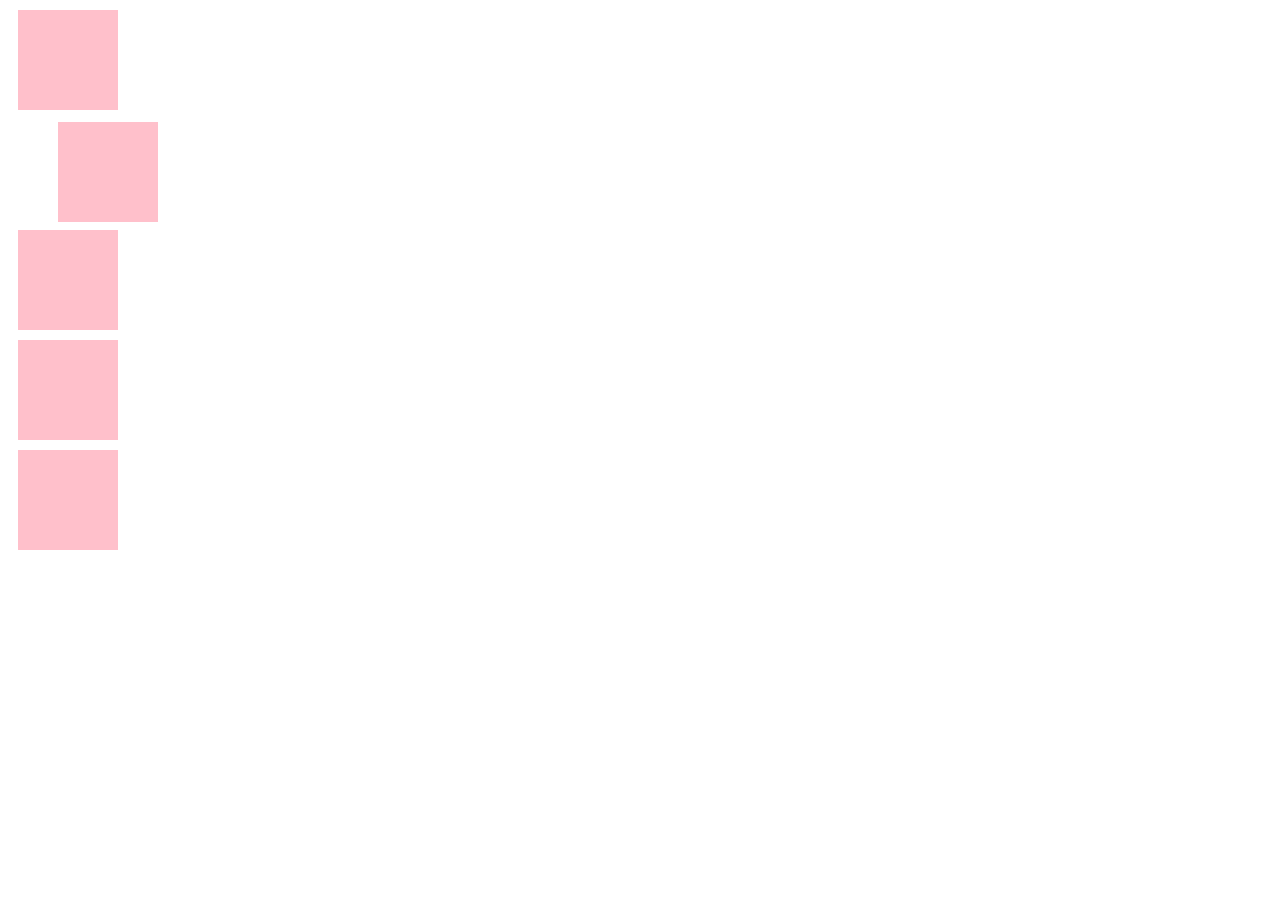
==== index.html @ 32e4a143 "lets see" ====
<!DOCTYPE html>
<html lang="en">
<head>
	<meta charset="UTF-8">
	<title>Document</title>
	<link rel="stylesheet" href="css/styles.css">
</head>
<body>
	<div class="box1" id="box"></div>
	<div class="box2" id="box"></div>
	<div class="box3" id="box"></div>
	<div class="box4" id="box"></div>
	<div class="box5" id="box"></div>
	<div class="box"></div>
	<div class="box"></div>
	<div class="box"></div>
	<div class="box"></div>
	<div class="box"></div>
	<div class="box"></div>
	<div class="box"></div>
	<div class="box"></div>
</body>
</html>
---- css/styles.css ----
#box{
	width:100px;
	height:100px;
	background:pink;
	margin: 10px;

}

.box1{
	/*transform: scale(4,2);*/
	animation: move 2s ease-in forwards;
}

.box2{
	transform: translate(40px,2px);
}



@keyframes move {

	0%{
		transform: translate(40px,2px);
	}


	100%{

		transform: scale(4,2) translate(100px,5px);
	}
}
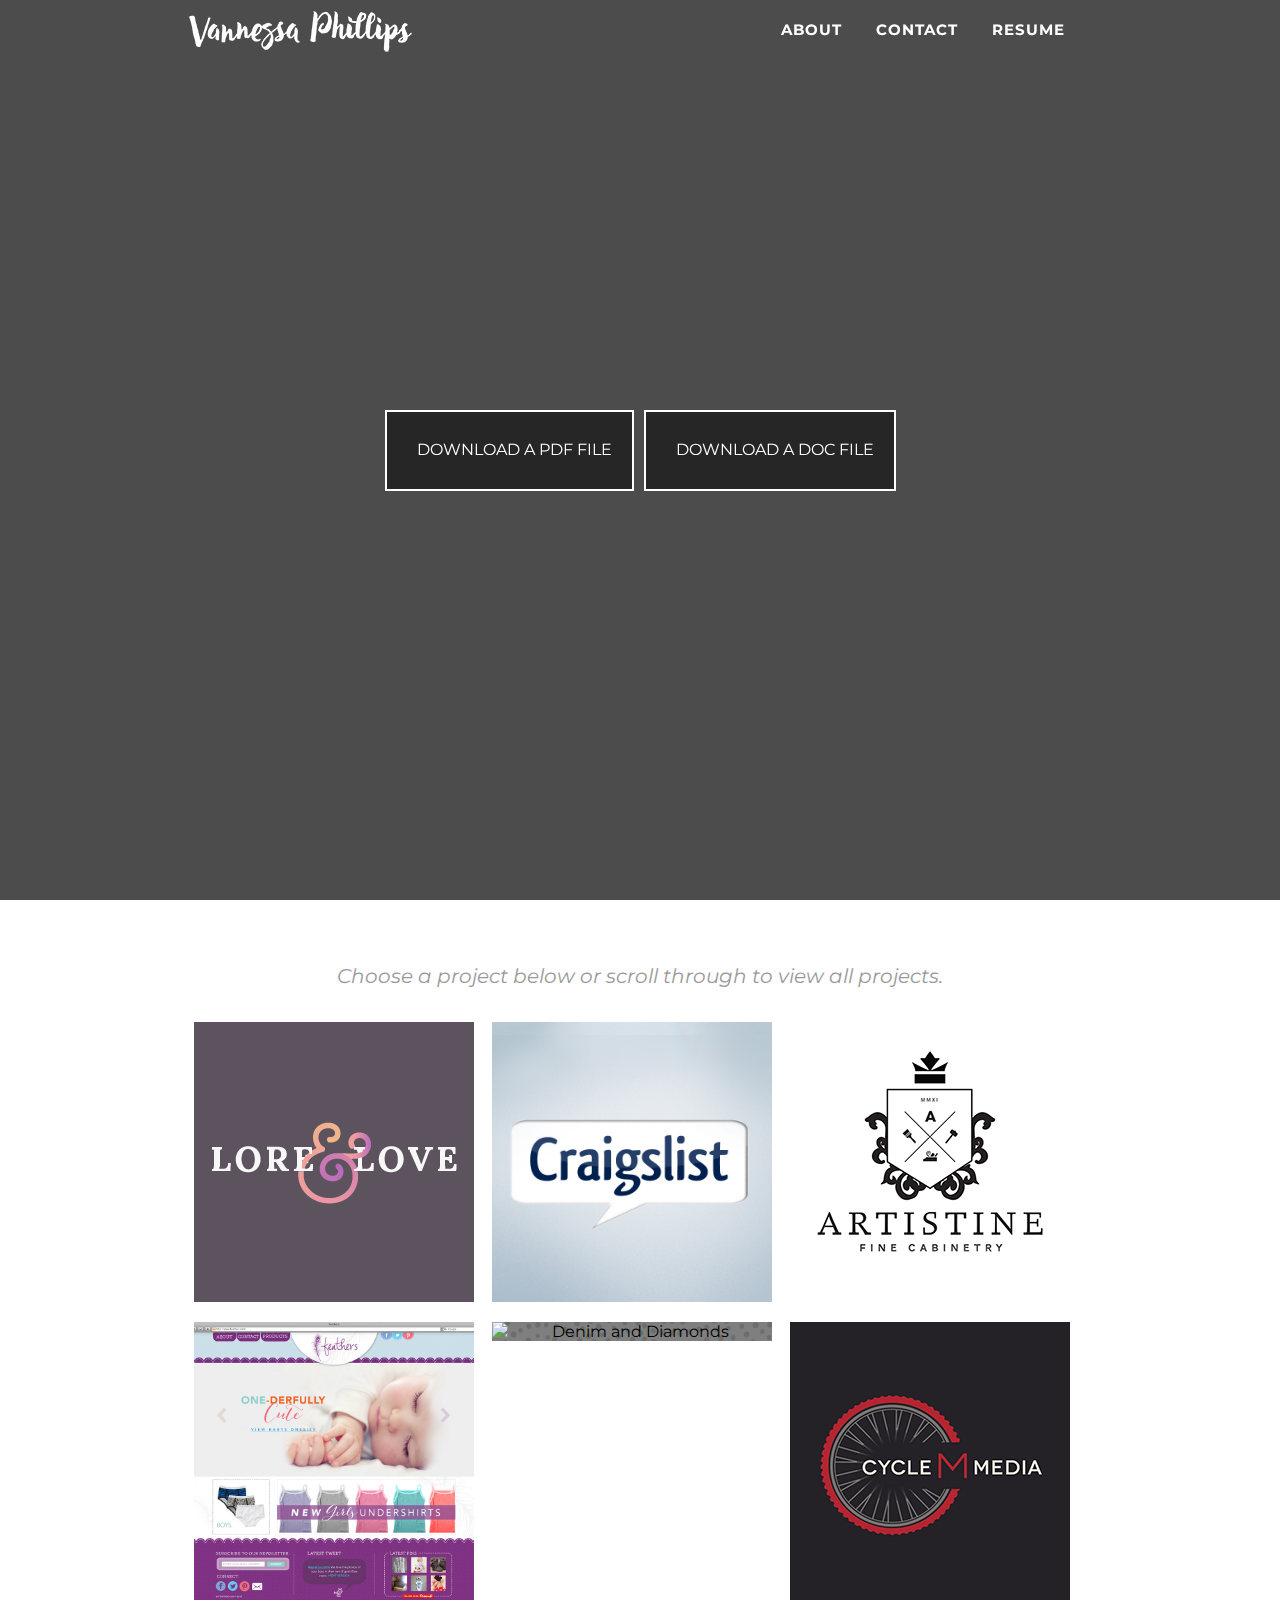
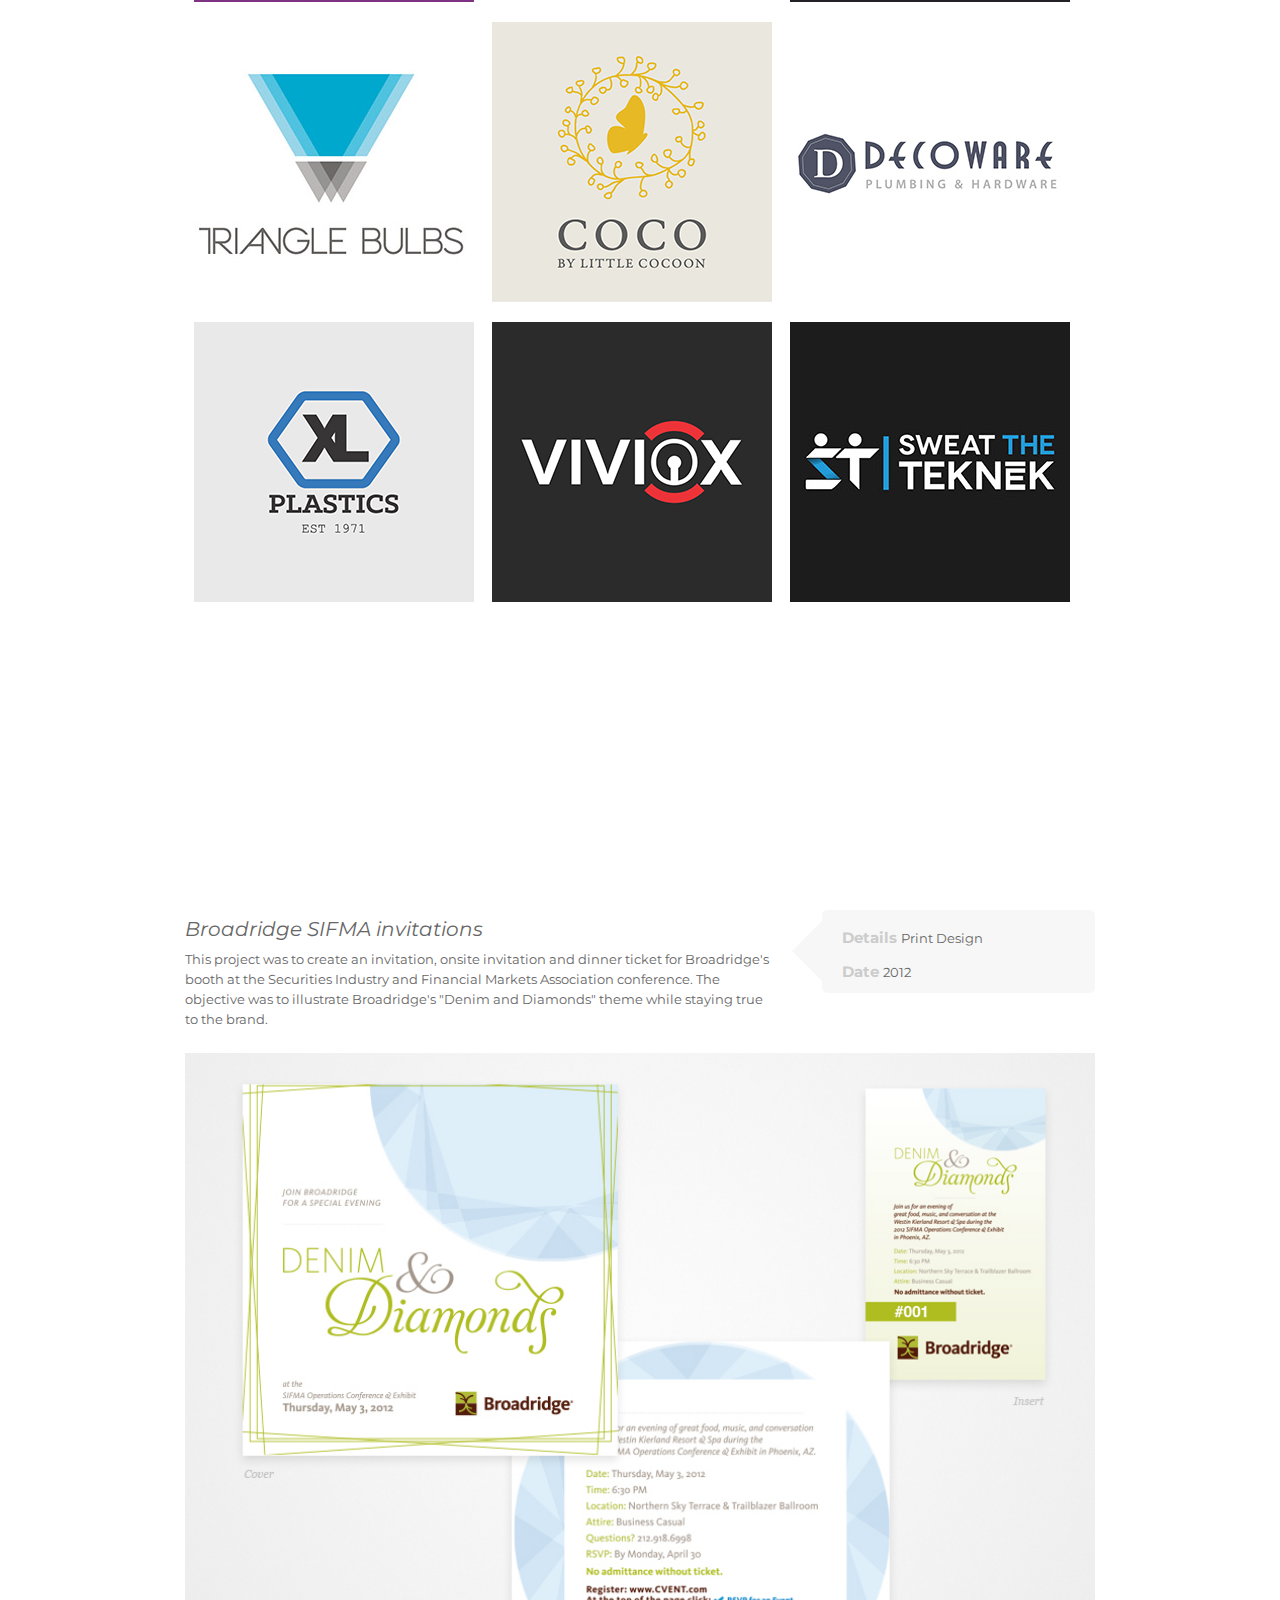
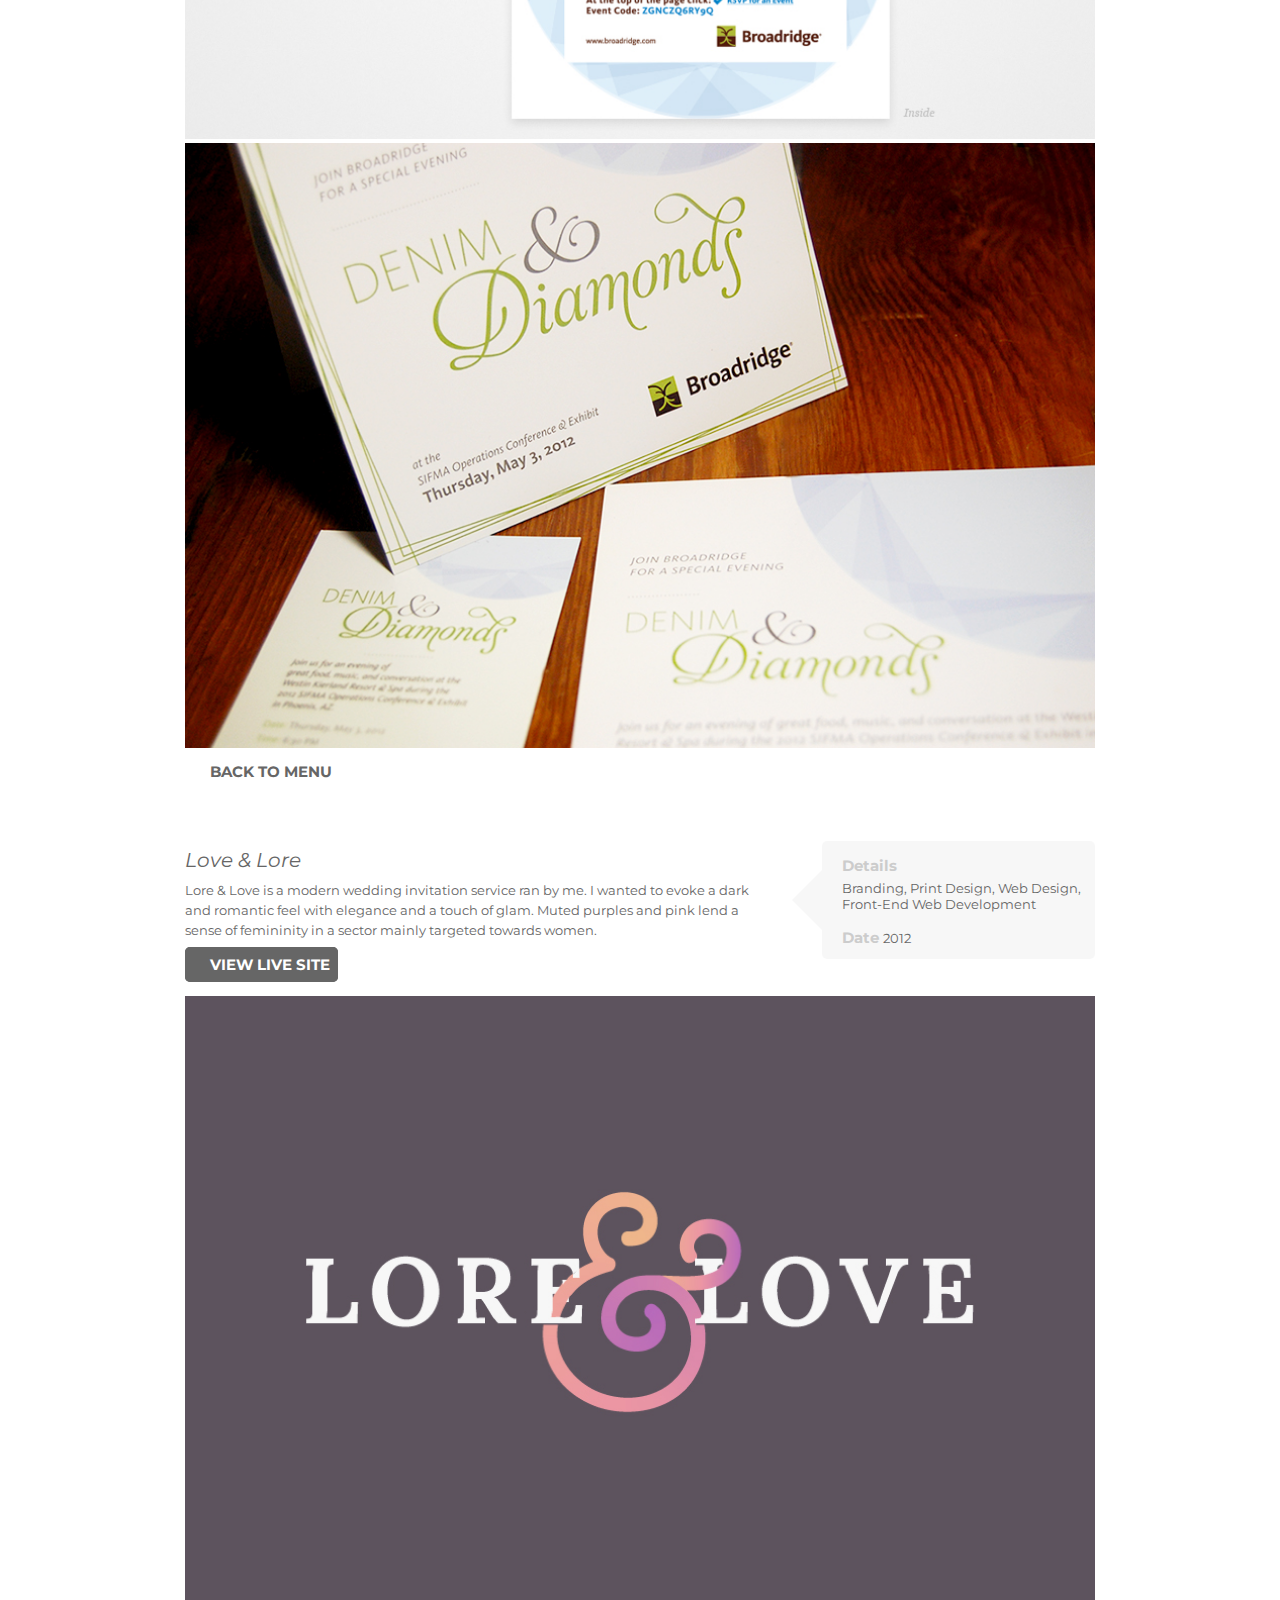
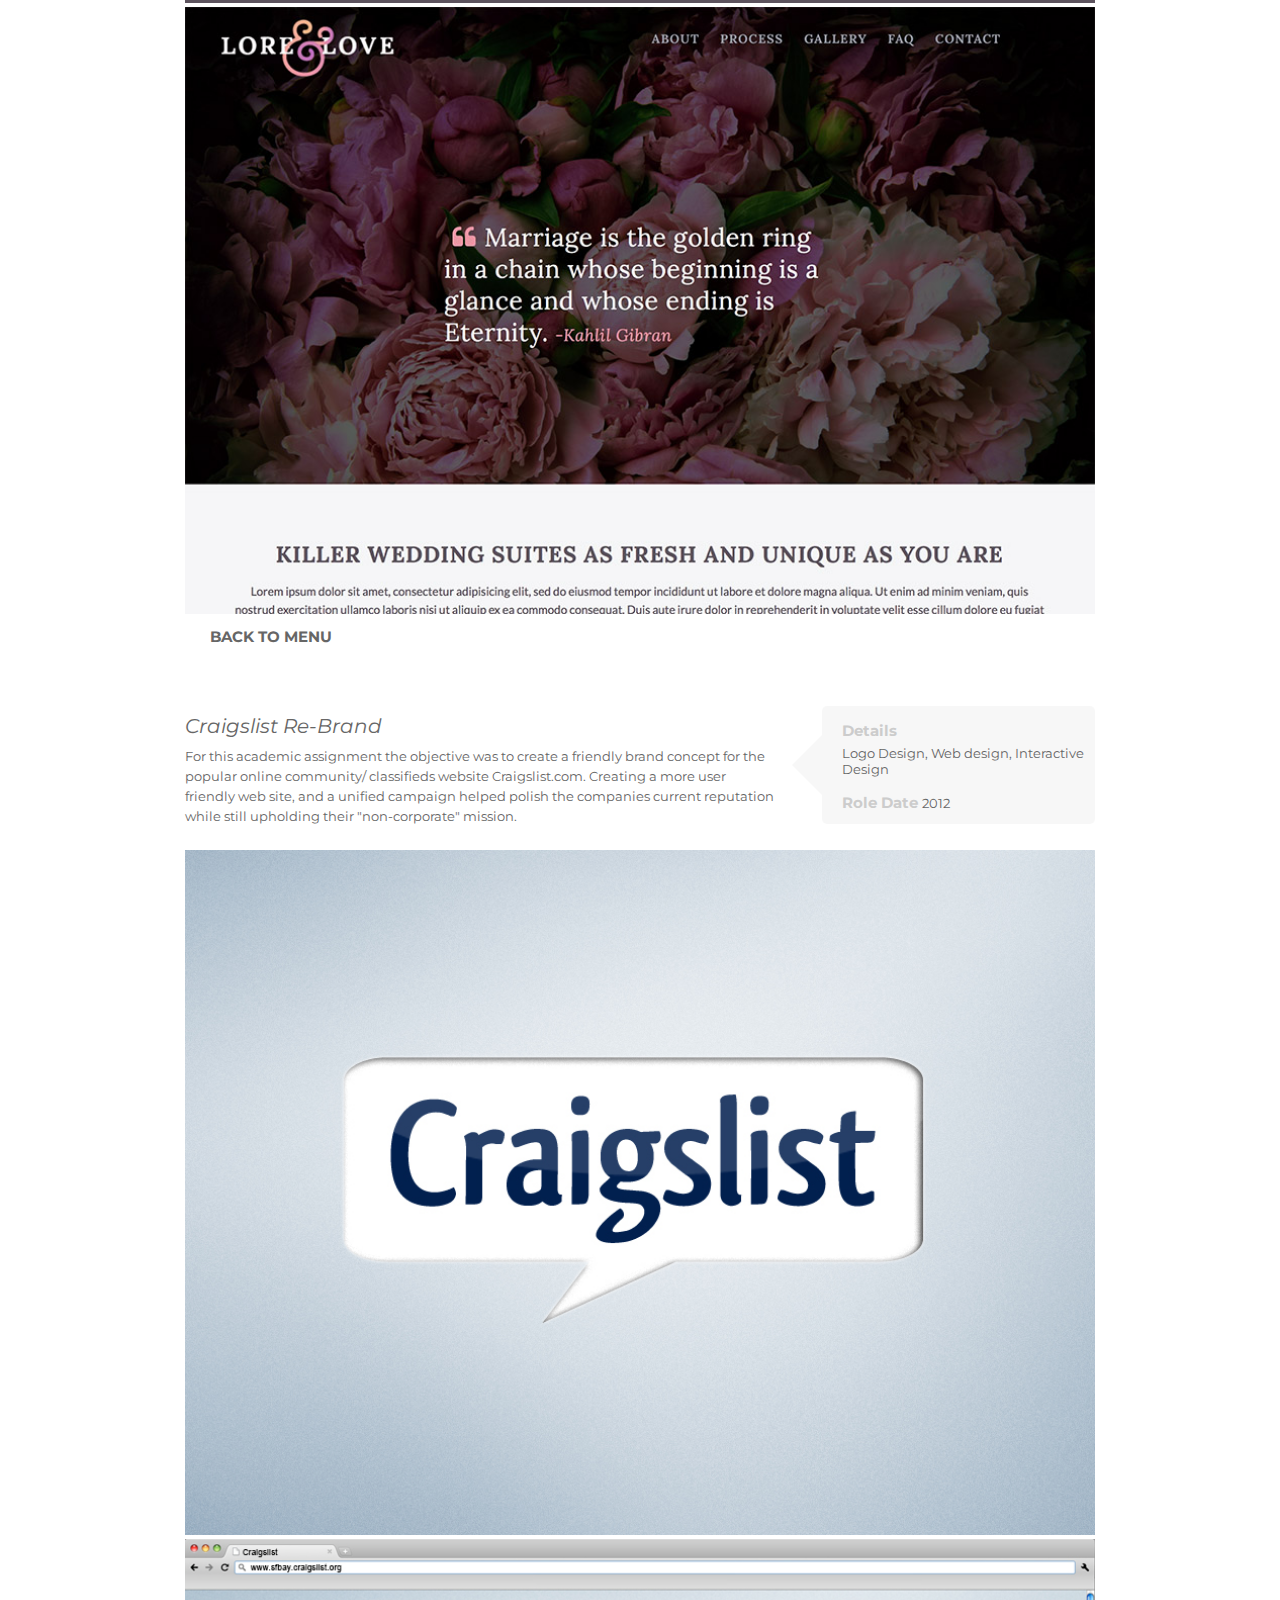
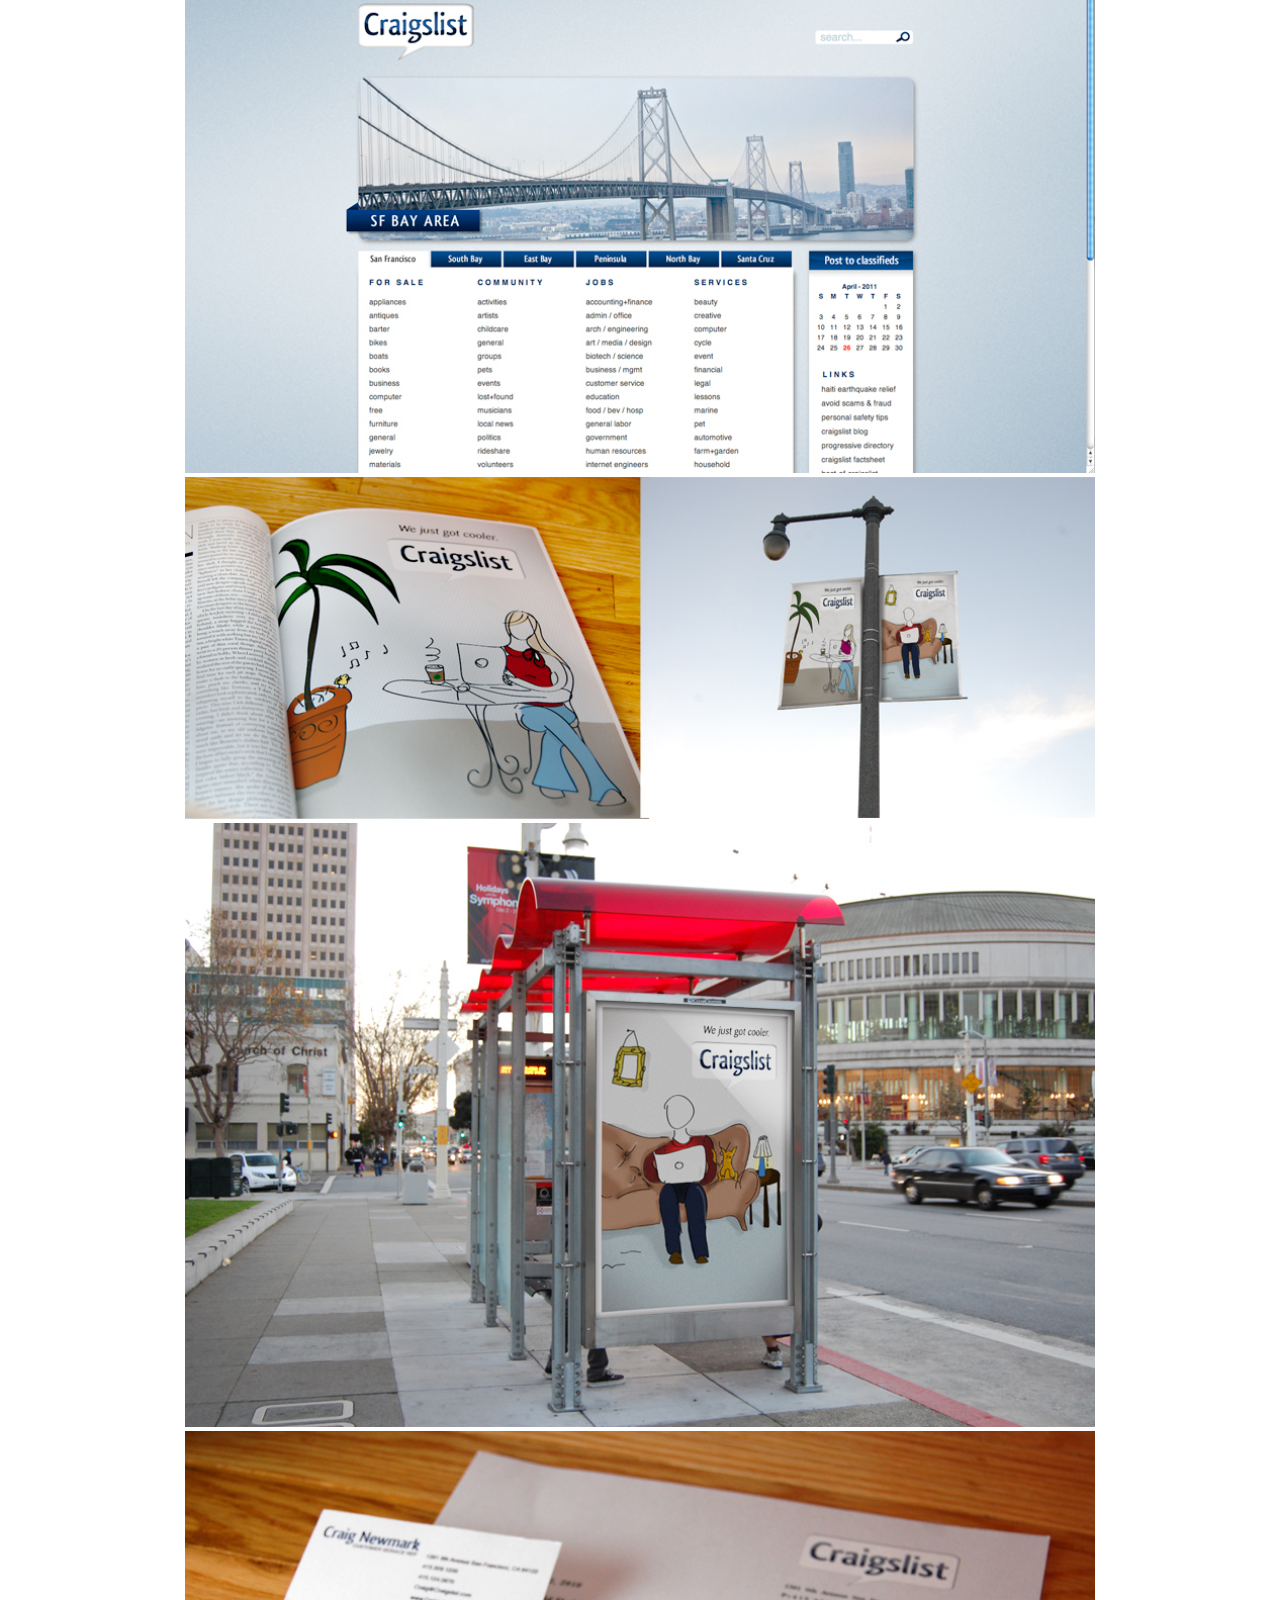
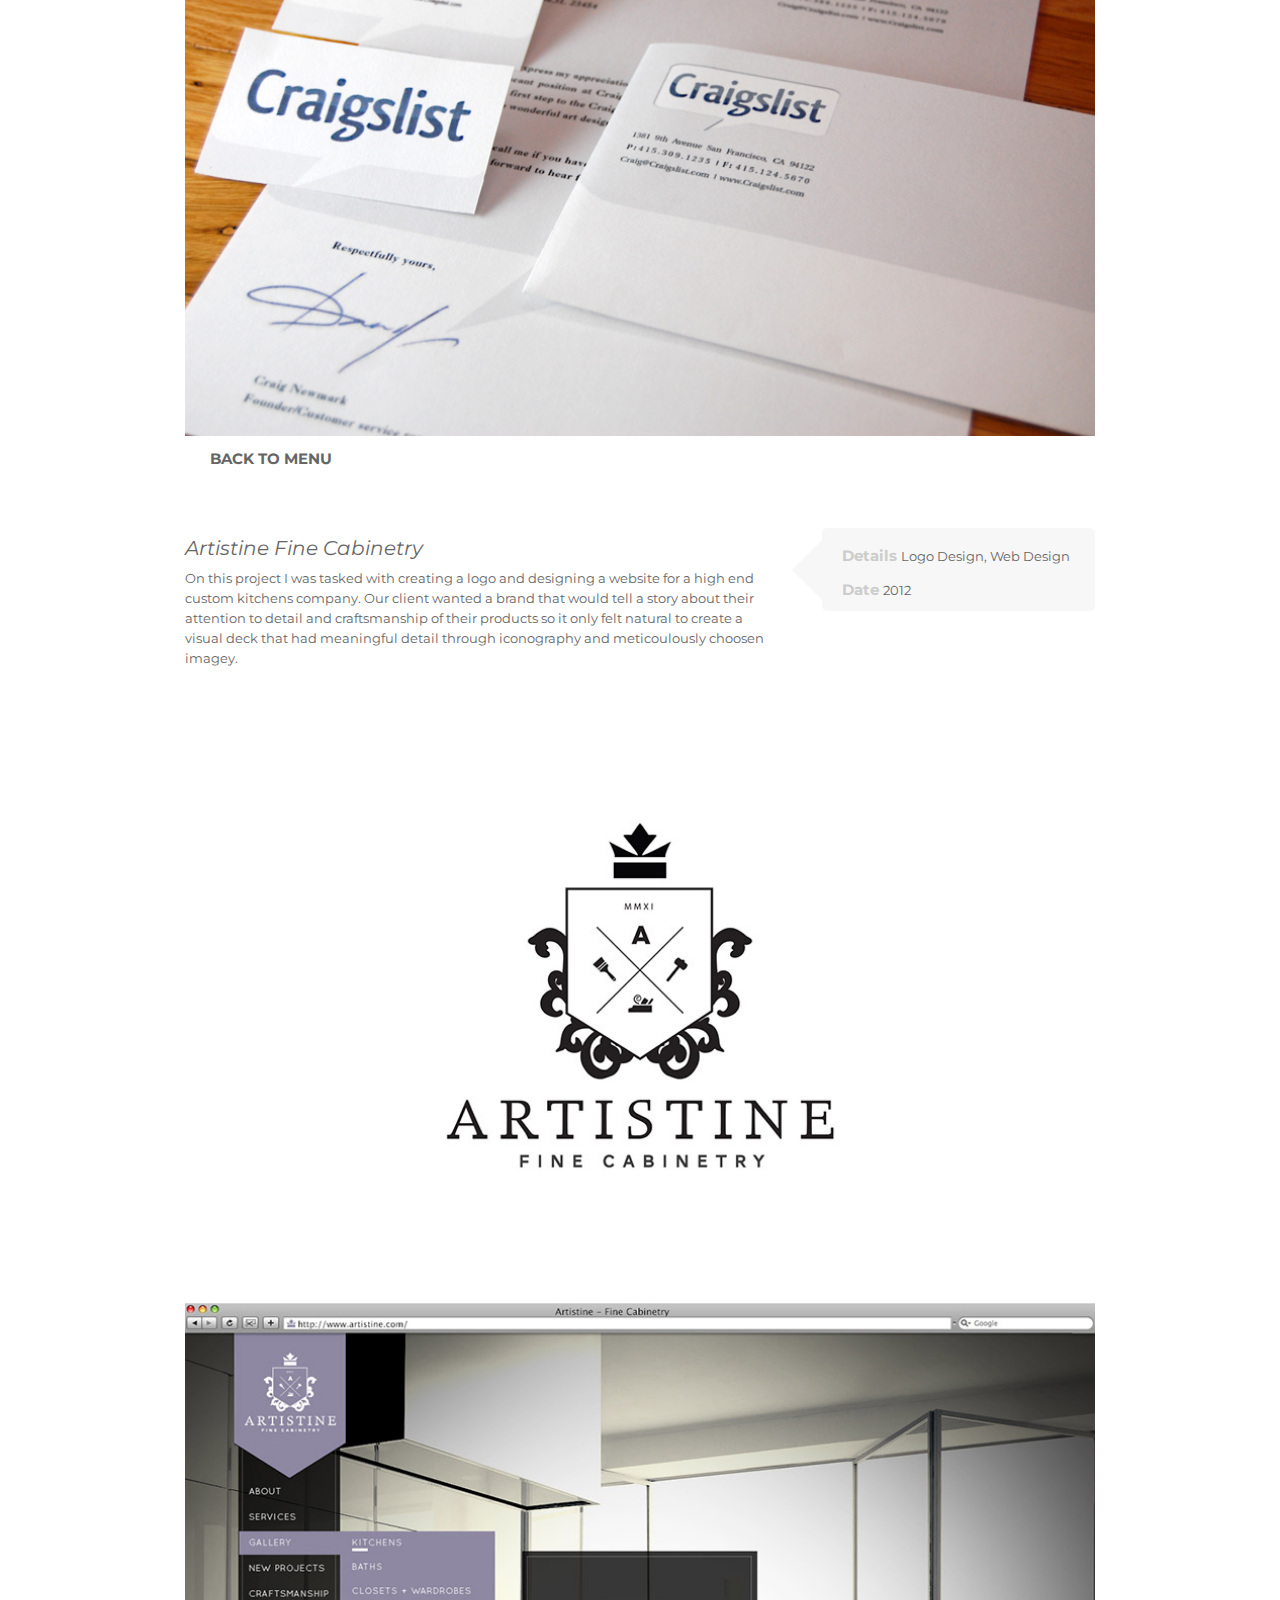
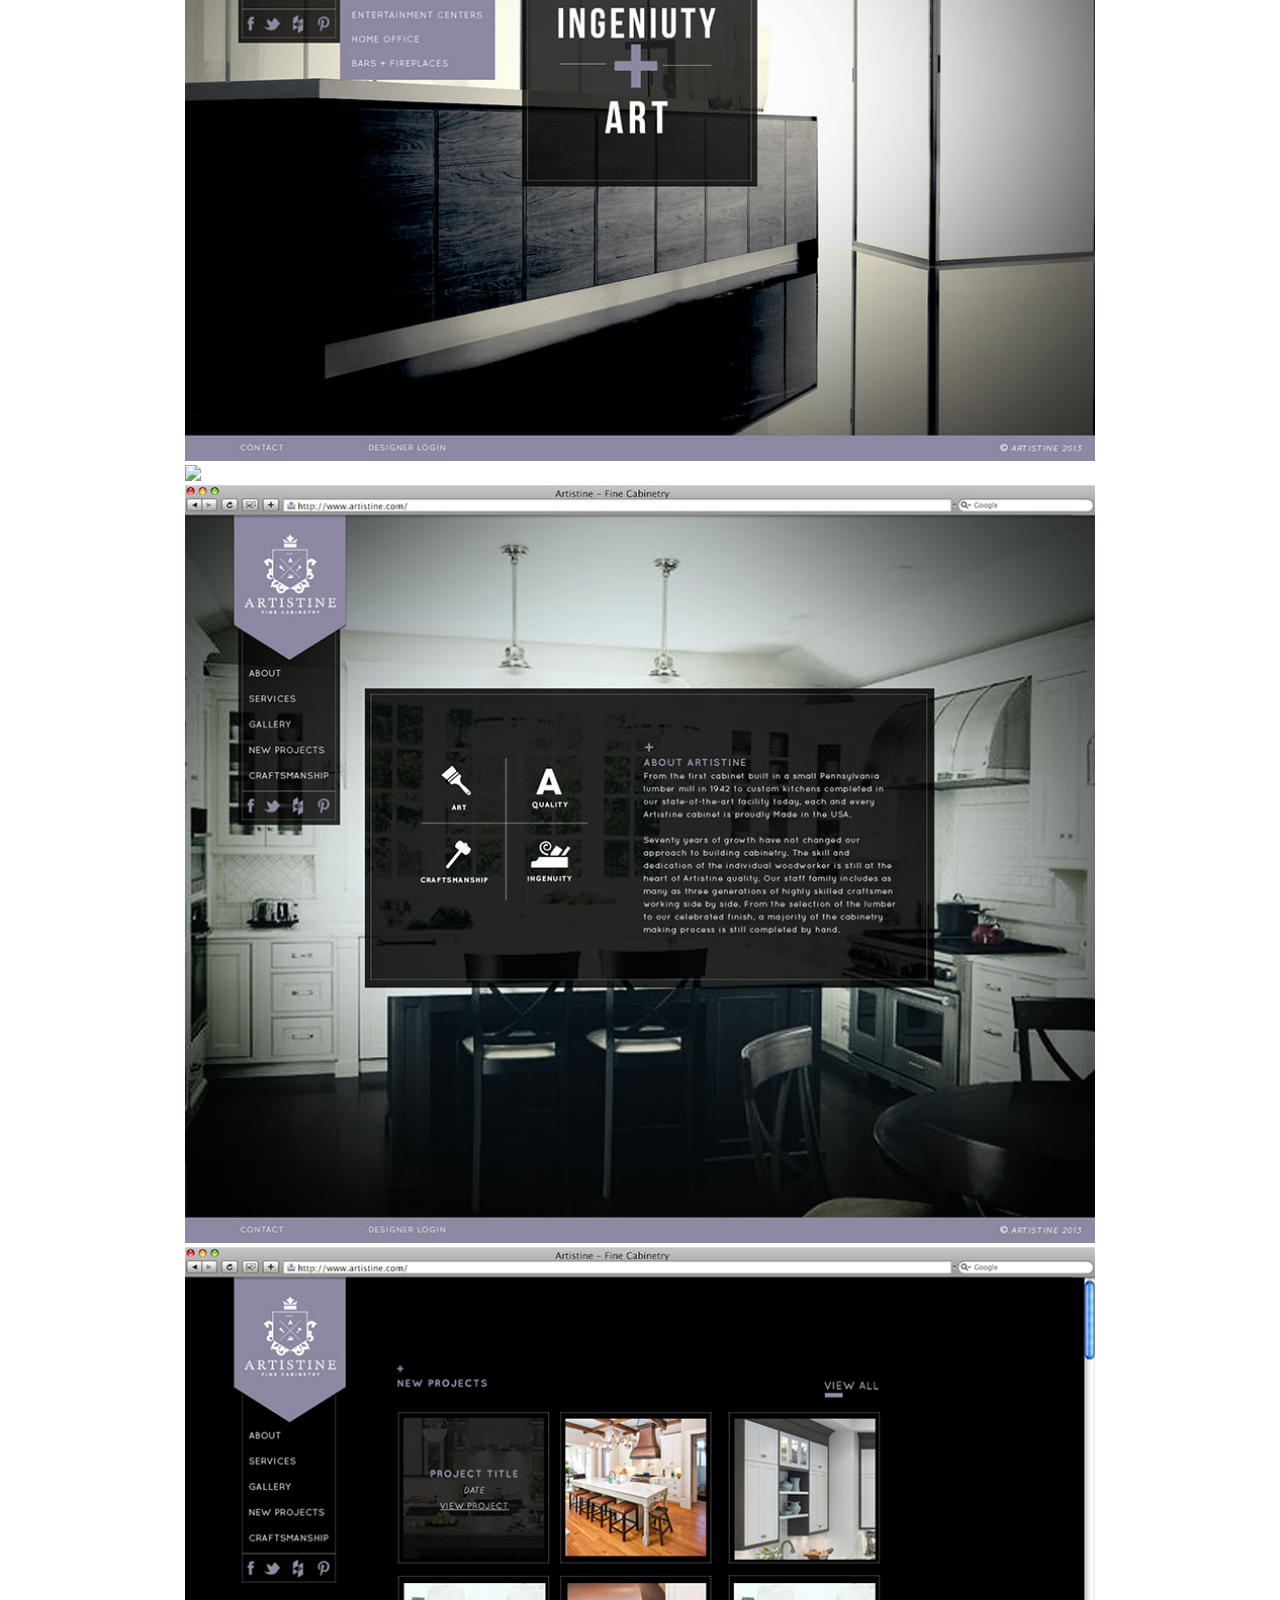
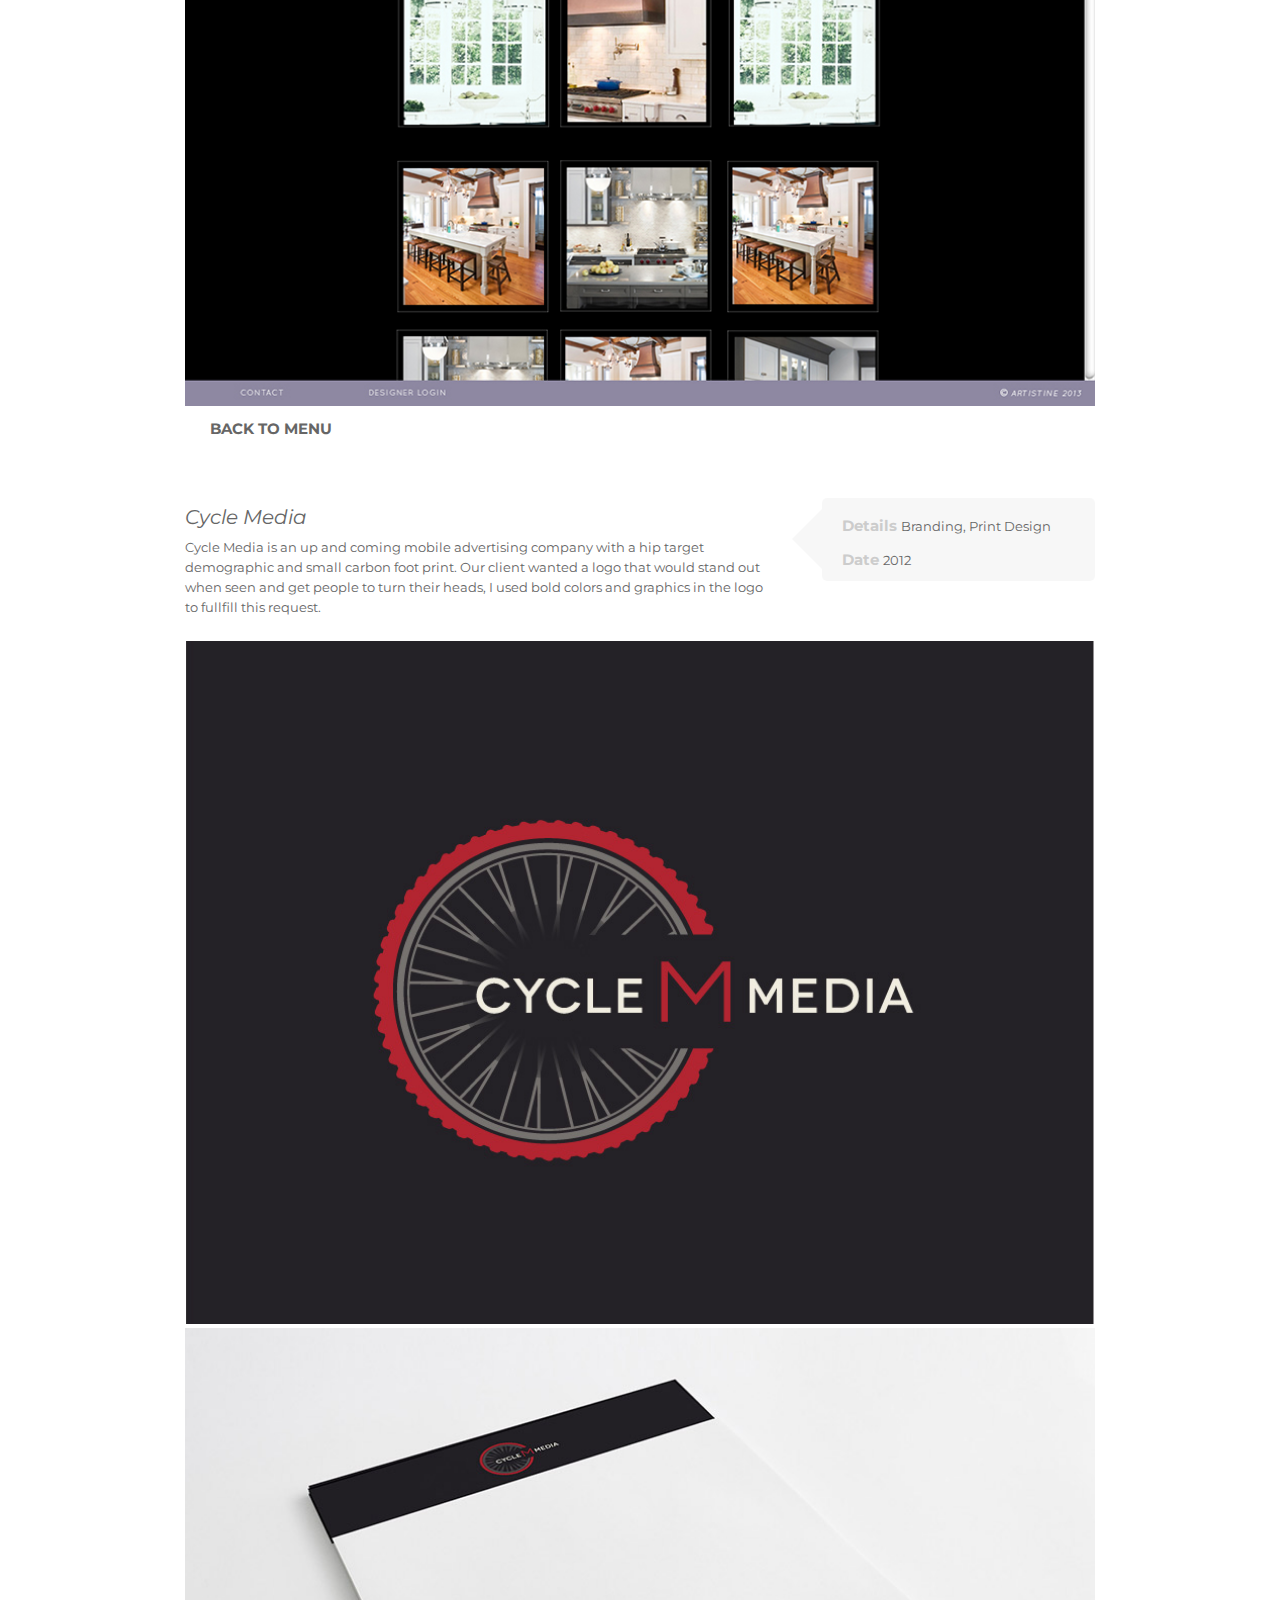
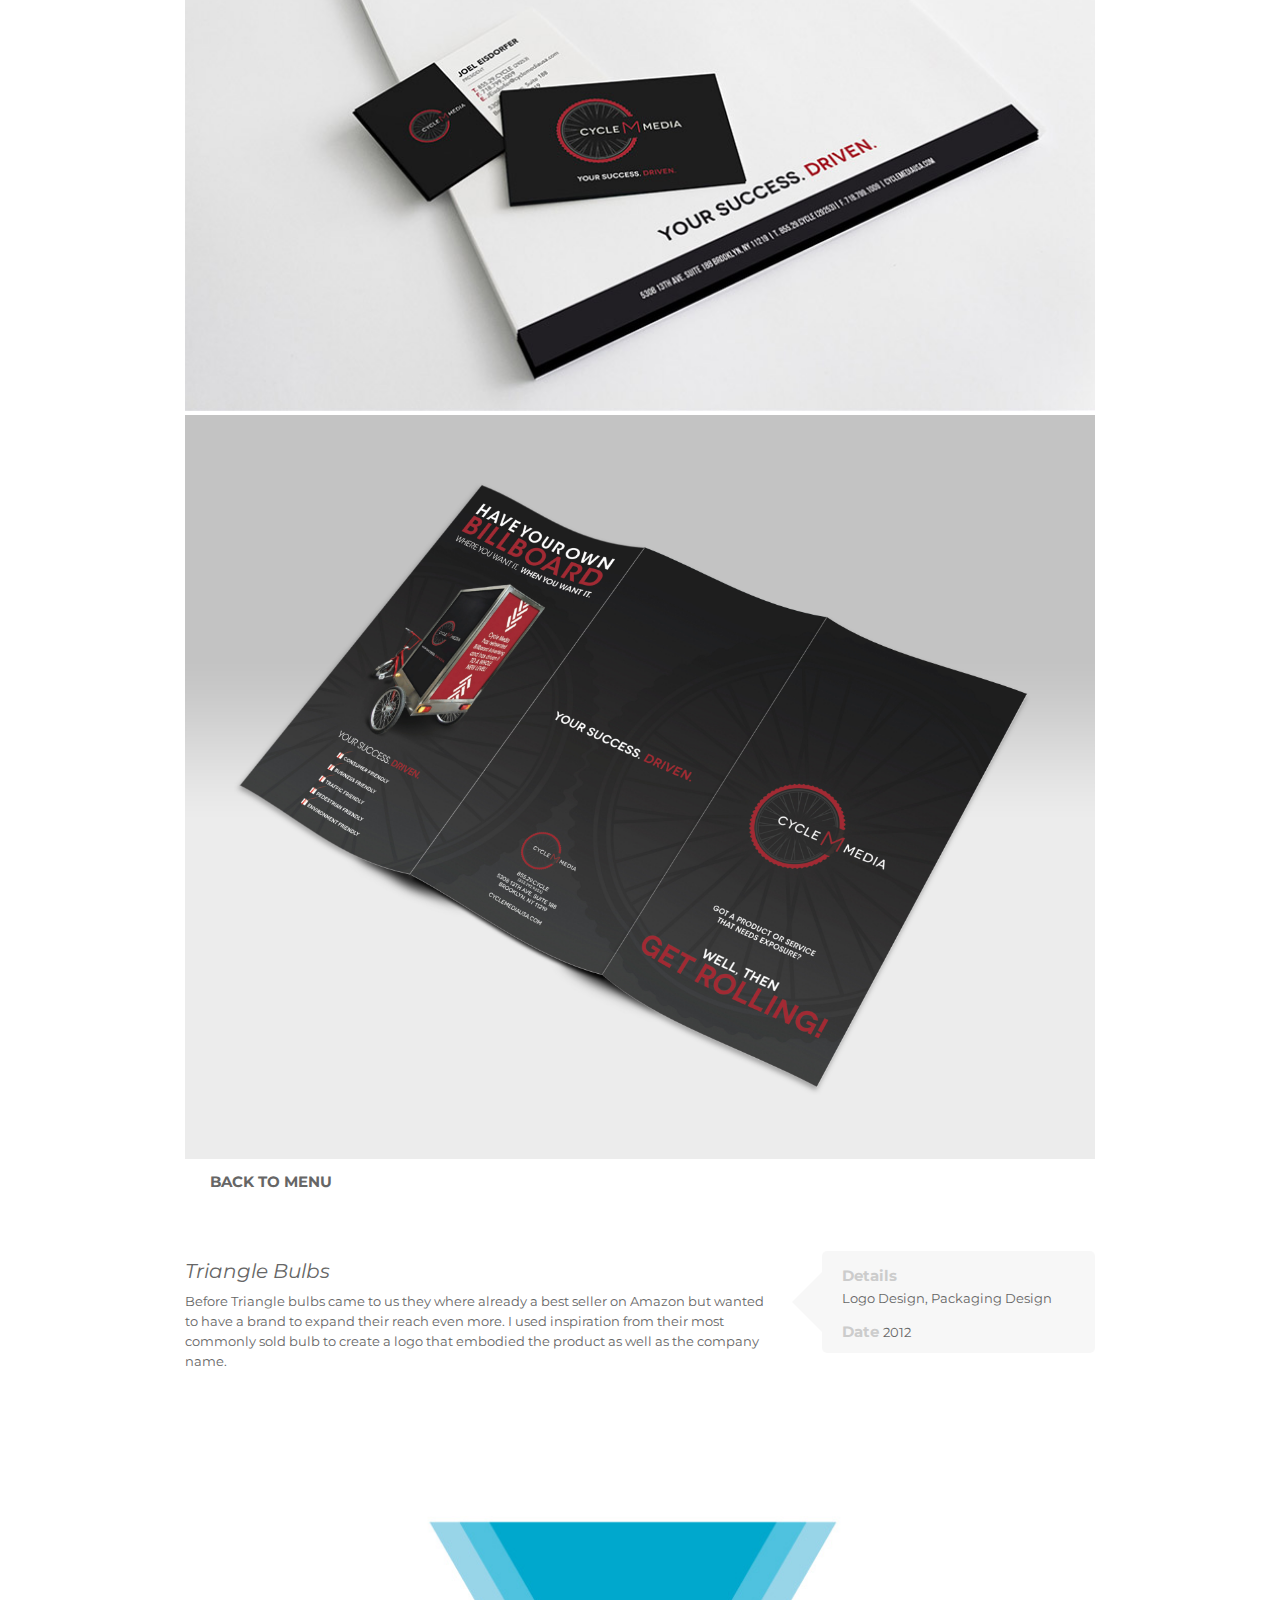
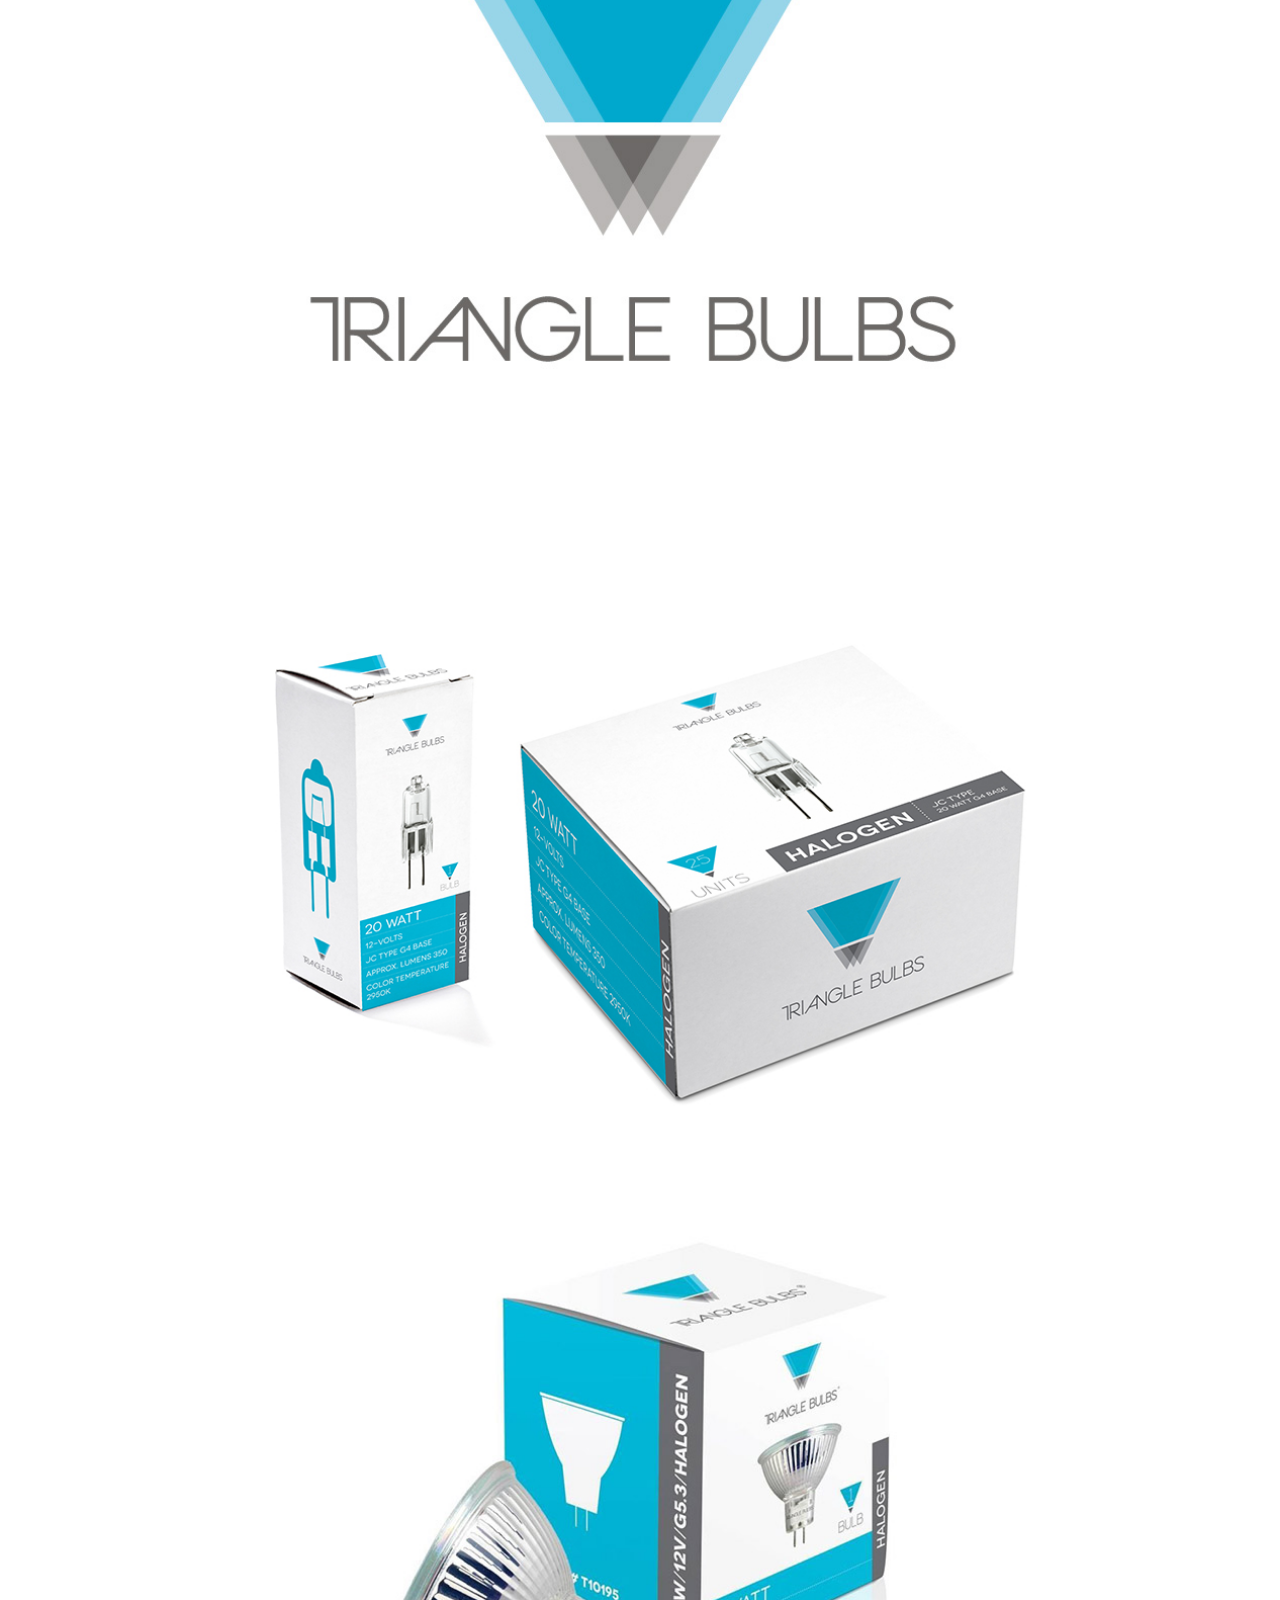
==== commit af654ca6: "second and last" ====
--- a/index.html
+++ b/index.html
@@ -1,23 +1,623 @@
 <!DOCTYPE html>
 <html lang="en">
-<head>
-	<meta charset="UTF-8">
-	<title>Document</title>
-	<link rel="stylesheet" href="css/styles.css">
+  
+
+
+<head><title>Vannessa Phillips •  Web &amp; Graphic Design</title>
+
+
+	<link href="style.css" rel="stylesheet" type="text/css" />
+	<link href="https://fonts.googleapis.com/css?family=Montserrat:400,700" rel="stylesheet">
+	<link rel="stylesheet" type="text/css" href="css/normalize.css" />
+	<link rel="stylesheet" type="text/css" href="css/set2.css" />
+        <script src="https://use.fontawesome.com/5d05cb5765.js"></script>
+        
+        
+             
 </head>
 <body>
-	<div class="box1" id="box"></div>
-	<div class="box2" id="box"></div>
-	<div class="box3" id="box"></div>
-	<div class="box4" id="box"></div>
-	<div class="box5" id="box"></div>
-	<div class="box"></div>
-	<div class="box"></div>
-	<div class="box"></div>
-	<div class="box"></div>
-	<div class="box"></div>
-	<div class="box"></div>
-	<div class="box"></div>
-	<div class="box"></div>
+<div id="resume">
+<div class="modal">
+<a href="#"><i class="fa fa-file-pdf-o fa-2x" aria-hidden="true"></i> Download a PDF file </a> <br><br>
+<a href="#"><i class="fa fa-file-word-o fa-2x" aria-hidden="true"></i> Download a Doc file</a>
+</div>
+
+<div id="x">
+<i class="fa fa-times" aria-hidden="true"></i>
+</div>
+</div>
+
+<div id="upArrow"><a href="#top"><i class="fa fa-long-arrow-up fa-lg" aria-hidden="true"></i></a>
+</div>
+
+<div class="section group">
+  	<div class="col span_6_of_6 top changeMe">
+        <nav class="changeMe">
+        <div class="menu">
+            <div class="logo-sm"></div>
+                <ul>
+                  <li><a class="aboutMe" href="#motion">About</a></li>
+                  <li><a href="#contact">Contact</a></li>
+                  <li><button><a href="#">Resume</a></button></li>
+                </ul>   
+                <div class="menu-icon"><i class="fa fa-bars" aria-hidden="true"></i></div>
+                </div>
+     
+
+         </nav>
+             
+         <section class="mast">
+        <div class="logo">&nbsp;</div>
+        <h1 class="intro"> Hello! I’m a multi-talented Web & Graphic Designer based in the
+        big apple. I have a passion for details, good typography, and pretty colors.</h1>
+        
+        <a href="#"><button class="resumebtn">View Resume</button></a>
+        <h1 class="intro"><i class="fa fa-chevron-down" aria-hidden="true"></i></h1>
+        </section>
+	</div>
+</div>
+<div id="wrapper">
+
+
+<!--//thumbs
+-->
+<div class="section group space" id="top">
+  <div class="col span_6_of_6">
+  <h4 class="instructions">Choose a project below or scroll through to view all projects.</h4>
+  <div class="grid">
+
+  	<figure class="effect-duke">
+		<img src="Thumbs/lore.jpg" alt="Lore & Lore"/>
+		<figcaption>
+	<p><a href="#lore">View project</a></p>
+		</figcaption>			
+	</figure>
+    
+    	<figure class="effect-duke">
+		<img src="Thumbs/craigslist.jpg" alt="Craigslist"/>
+		<figcaption>
+			<p><a href="#craigslist">View project</a></p>
+
+		</figcaption>			
+	</figure>
+    
+	<figure class="effect-duke">
+		<img src="Thumbs/artistine.jpg" alt="Artistine Fine Cabinetry"/>
+		<figcaption>
+			<p><a href="#artistine">View project</a></p>
+
+		</figcaption>			
+	</figure>
+    
+    	<figure class="effect-duke">
+		<img src="Thumbs/feathers.jpg" alt="Feathers"/>
+		<figcaption>
+			<p><a href="#feathers">View project</a></p>
+
+		</figcaption>			
+	</figure>
+    
+    	<figure class="effect-duke">
+		<img src="Thumbs/denim.jpg" alt="Denim and Diamonds"/>
+		<figcaption>
+			<p><a href="#denim">View project</a></p>
+
+		</figcaption>			
+	</figure>
+    
+    	<figure class="effect-duke">
+		<img src="Thumbs/logo_cycle_Media.jpg" alt="Cycle Media"/>
+		<figcaption>
+			<p><a href="#cyclemedia">View project</a></p>
+
+		</figcaption>			
+	</figure>
+    
+    	<figure class="effect-duke">
+		<img src="Thumbs/Triangle_logo.jpg" alt="Triangle Bulbs">
+        <figcaption>
+			<p><a href="#trianglebulbs">View project</a></p>
+
+		</figcaption>			
+	</figure>
+    
+    	<figure class="effect-duke">
+		<img src="Thumbs/logo_Coco.jpg" alt="Little Coco"/>
+		<figcaption>
+			<p><a href="#littlecoco">View project</a></p>
+
+		</figcaption>			
+	</figure>
+    
+    	<figure class="effect-duke">
+		<img src="Thumbs/decologo.jpg" alt="DecoWare"/>
+		<figcaption>
+			<p><a href="#deco">View project</a></p>
+
+		</figcaption>			
+	</figure>
+    
+    	<figure class="effect-duke">
+		<img src="Thumbs/logo_xl_Plastics.jpg" alt="XL Plastics"/>
+		<figcaption>
+			<p><a href="#XL">View project</a></p>
+
+		</figcaption>			
+	</figure>
+    	<figure class="effect-duke">
+		<img src="Thumbs/logo_Viviox.jpg" alt="Vivox"/>
+		<figcaption>
+			<p><a href="#vivox">View project</a></p>
+
+		</figcaption>			
+	</figure>
+    	<figure class="effect-duke">
+		<img src="Thumbs/STT_logo.jpg" alt="Sweat the Teknek"/>
+		<figcaption>
+			<p><a href="#stt">View project</a></p>
+
+		</figcaption>			
+	</figure>
+
+</div>
+</div>
+<div class="section group">
+  <div style="height:200px;" class="col span_6_of_6">
+  </div>
+  </div>
+<!--blocks of projects-->
+<div class="section group space" id="denim">
+  <div class="col span_4_of_6">
+  
+  
+
+<h2>Broadridge SIFMA invitations</h2>
+  <p class="project">This project was to create an invitation, onsite invitation and dinner ticket for Broadridge's booth at the Securities Industry and Financial Markets Association conference. The objective was to illustrate Broadridge's "Denim and Diamonds" theme while staying true to the brand.</p>    
+
+  </div>
+      
+<div class="col span_2_of_6 desc">
+<h3>Details</h3>
+    <p>Print Design</p><br>
+      <h3>Date</h3>
+      <p>2012</p>
+    </div>
+       </div>
+
+<div class="section group">
+  <div class="col span_6_of_6">
+<img src="Denim.jpg"/>
+
+<img src="DIM2.jpg"/>
+</div>
+<a href="#top" class="back2">Back to Menu</a>
+
+</div>
+
+<!---->
+
+<div class="section group space" id="lore">
+  <div class="col span_4_of_6">
+  
+  
+  <a name="lore"></a>
+
+<h2>Love & Lore</h2>
+  <p class="project">Lore & Love is a modern wedding invitation service ran by me. I wanted to evoke a dark and romantic feel with elegance and a touch of glam. Muted purples and pink lend a sense of femininity in a sector mainly targeted towards women.  <br></p><p><a href="http://www.loreandlove.com" target="_blank" class="view">View live site</a></p>
+
+  </div>
+      
+<div class="col span_2_of_6 desc">
+<h3>Details</h3>
+    <p>Branding, Print Design, Web Design, Front-End Web Development</p><br>
+      <h3>Date</h3>
+      <p>2012</p>
+    </div>
+
+    </div>
+
+<div class="section group">
+  <div class="col span_6_of_6">
+ <img src="lore_logo.jpg"/>
+<a href="http://www.loreandlove.com" target="_blank"><img src="lore_web.jpg"/></a>
+
+</div>
+
+<a href="#top" class="back2">Back to Menu</a>
+</div>
+
+
+<div class="section group space" id="craigslist">
+  <div class="col span_4_of_6">
+  
+  
+
+<h2>Craigslist Re-Brand</h2>
+  <p class="project">For this academic assignment the objective was to create a friendly brand concept for the popular online community/ classifieds website Craigslist.com. Creating a more user friendly web site, and a unified campaign helped polish the companies current reputation while still upholding their "non-corporate" mission.<br /></p>    
+
+  </div>
+      
+<div class="col span_2_of_6 desc">
+<h3>Details</h3>
+    <p>Logo Design, Web design, Interactive Design</p><br>
+    <h3>Role</h3>
+      <h3>Date</h3>
+      <p>2012</p>
+    </div>
+       </div>
+
+<div class="section group">
+  <div class="col span_6_of_6">
+<img src="cllogo.jpg"/>
+<img src="CLweb.jpg">
+<img src="EN1.jpg">
+<img src="en2.jpg">
+<img src="stationerycl.jpg">
+
+
+</div>
+<a href="#top" class="back2">Back to Menu</a>
+
+</div>
+
+<div class="section group space" id="artistine">
+  <div class="col span_4_of_6">
+  
+  
+
+<h2>Artistine Fine Cabinetry </h2>
+  <p class="project">On this project I was tasked with creating a logo and designing a website for a high end custom kitchens company. Our client wanted a brand that would tell a story about their attention to detail and craftsmanship of their products so it only felt natural to create a visual deck that had meaningful detail through iconography and meticoulously choosen imagey.<br /></p>    
+
+  </div>
+      
+<div class="col span_2_of_6 desc">
+<h3>Details</h3>
+    <p>Logo Design, Web Design</p><br>
+      <h3>Date</h3>
+      <p>2012</p>
+    </div>
+    </div>
+
+<div class="section group">
+  <div class="col span_6_of_6">
+<img src="Artistine/Images/artistine-logo.jpg"/>
+<img src="Artistine/Images/home_dropdown.jpg"/>
+
+<img src="Artistine/Images/craftsmanship_5"/>
+<img src="Artistine/Images/About_3.jpg"/>
+<img src="Artistine/Images/projects.jpg"/>
+
+</div>
+<a href="#top" class="back2">Back to Menu</a>
+
+</div>
+
+<div class="section group space" id="cyclemedia">
+  <div class="col span_4_of_6">
+  
+  
+<h2>Cycle Media</h2>
+  <p class="project">Cycle Media is an up and coming mobile advertising company with a hip target demographic and small carbon foot print. Our client wanted a logo that would stand out when seen and get people to turn their heads, I used bold colors and graphics in the logo to fullfill this request. <br /> </p>    
+
+  </div>
+      
+<div class="col span_2_of_6 desc">
+<h3>Details</h3>
+    <p>Branding, Print Design</p><br>
+      <h3>Date</h3>
+      <p>2012</p>
+    </div>
+
+    </div>
+
+<div class="section group">
+  <div class="col span_6_of_6">
+<img src="logo_cycle_Media.jpg"/>
+<img src="cyclemedia_stationary.jpg"/>
+
+<img src="cyclemedia_trifoldfront.jpg">
+</div>
+<a href="#top" class="back2">Back to Menu</a>
+
+</div>
+
+<div class="section group space" id="trianglebulbs">
+  <div class="col span_4_of_6">
+  
+  
+<h2>Triangle Bulbs</h2>
+  <p class="project">Before Triangle bulbs came to us they where already a best seller on Amazon but wanted to have a brand to expand their reach even more. I used inspiration from their most commonly sold bulb to create a logo that embodied the product as well as the company name.<br /></p>    
+
+  </div>
+      
+<div class="col span_2_of_6 desc">
+<h3>Details</h3>
+    <p>Logo Design, Packaging Design</p><br>
+      <h3>Date</h3>
+      <p>2012</p>
+    </div>
+
+    </div>
+
+<div class="section group">
+  <div class="col span_6_of_6">
+<img src="Triangle_logo.jpg"/>
+<img src="triangle.jpg"/>
+<img src="triangle_2.jpg"/>
+
+</div>
+<a href="#top" class="back2">Back to Menu</a>
+
+</div>
+
+<div class="section group space" id="littlecoco">
+  <div class="col span_4_of_6">
+  
+  
+
+<h2>Little Coco</h2>
+  <p class="project">Our client Little Cocoon, a small childrens clothing boutique based out of brooklyn, needed a logo for their new hip brand. I choose to use butterfly iconography for the logo since this was to be kind of the older sibling of the parent brand. Soft warm colors and hand drawn illustrations embody the style of teh clothing.  
+ 
+ <br /> </p>    
+
+  </div>
+      
+<div class="col span_2_of_6 desc">
+<h3>Client</h3>
+    <p>Logo Design, Print design</p><br>
+      <h3>Date</h3>
+      <p>2012</p>
+    </div>
+
+    </div>
+
+<div class="section group">
+  <div class="col span_6_of_6">
+<img src="logo_Coco.jpg"/>
+
+</div>
+<a href="#top" class="back2">Back to Menu</a>
+
+</div>
+
+<div class="section group space" id="deco">
+  <div class="col span_4_of_6">
+ 
+
+<h2>DecoWare</h2>
+  <p class="project">This project called for a complete re-design of an existing site and outdated logo. I started with doing some reaserch on some of the brands that the luxury hardware company sold on their site and came up with something as sleek, modern and sophisticated as their inventory.  <br /></p>    
+
+  </div>
+      
+<div class="col span_2_of_6 desc">
+<h3>Details</h3>
+      <p>Logo Design, Web Design, Print Design</p><br>
+      <h3>Date</h3>
+      <p>2012</p>
+    </div>
+
+    </div>
+
+<div class="section group">
+  <div class="col span_6_of_6">
+<img src="decologo.jpg"/>
+<img src="deco1.jpg"/>
+<em> Blog Design</em>
+<img src="deco2.jpg"/>
+
+
+<img src="decoware_brochure.jpg"/>
+
+
+
+</div>
+<a href="#top" class="back2">Back to Menu</a>
+
+</div>
+<div class="section group space" id="XL">
+  <div class="col span_4_of_6">
+  
+  
+
+<h2>XL Plastics</h2>
+  <p class="project">My main objective with this project was to take a boring and outdated logo and make it something modern and new all while still maintaining the look of the companies original look and feel. <br /></p>    
+
+  </div>
+      
+<div class="col span_2_of_6 desc">
+<h3>Details</h3>
+    <p>Logo Design</p><br>
+      <h3>Date</h3>
+      <p>2012</p>
+    </div>
+
+    </div>
+
+<div class="section group">
+  <div class="col span_6_of_6">
+<img src="logo_xl_Plastics.jpg"/>
+
+</div>
+<a href="#top" class="back2">Back to Menu</a>
+
+</div>
+
+<div class="section group space" id="vivox">
+  <div class="col span_4_of_6">
+  
+<h2>Vivox Technologies Logo Design</h2>
+  <p class="project">Viviox is a new innovative emergency light company looking for a unique logo and webdesign to make them stand out in their sector. Channeling the look and feel of law inforcement, their main clientelle, I used bold typography and relevent product symbolism in the logo.<br /> <em>Categorie</em></p>    
+
+  </div>
+      
+<div class="col span_2_of_6 desc">
+<h3>Client</h3>
+    <p>details</p><br>
+    <h3>Role</h3>
+      <p>Graphic Design</p><br>
+      <h3>Date</h3>
+      <p>2012</p>
+    </div>
+
+    </div>
+
+<div class="section group">
+  <div class="col span_6_of_6">
+<img src="logo_Viviox.jpg">
+
+</div>
+<a href="#top" class="back2">Back to Menu</a>
+
+</div>
+
+<div class="section group space" id="stt">
+  <div class="col span_4_of_6">
+  
+<h2>Sweat the Teknek</h2>
+  <p class="project">for this freelance project, I had the pleasure of experincing my clients services first hand, allowing me to gather plenty of infromation about the brand as possible. My client wanted a logo that appealed to both sexes and told a story about her mission as a personal trainer. Utilising the two letters of the brand name I was able to illustrate what her services embodied.  <br /></p>    
+
+  </div>
+      
+<div class="col span_2_of_6 desc">
+<h3>Details</h3>
+    <p>Logo Design</p><br>
+      <h3>Date</h3>
+      <p>2016</p>
+    </div>
+      
+
+    </div>
+
+<div class="section group">
+  <div class="col span_6_of_6">
+<img src="STT_logo.jpg"/>
+
+</div>
+<a href="#top" class="back2">Back to Menu</a>
+
+</div>
+
+<div class="section group space" id="feathers">
+  <div class="col span_4_of_6">
+  
+  
+
+<h2>Feathers Web Design</h2>
+  <p class="project">Feathers is a wholesale childrens clothing company specialising in basics and undies with bold, modern prints. My designs play off of the peacock feather in the logo and the playful trims and patterns seen in companie's stock. 
+  </div>
+      
+<div class="col span_2_of_6 desc">
+<h3>Details</h3>
+    <p>Web Design</p><br>
+      <h3>Date</h3>
+      <p>2012</p>
+    </div>
+       </div>
+
+<div class="section group">
+  <div class="col span_6_of_6">
+<img src="Feathers/HOME.jpg"/>
+<img src="Feathers/Gallery_3.jpg"/>
+
+<img src="Feathers/CONTACT.jpg"/>
+
+</div>
+<a href="#top" class="back2">Back to Menu</a>
+
+</div>
+
+<!--***********************************CONTACT-->
+
+
+	
+
+
+
+</div>
+
+
+</div>
+
+<div class="section group">
+  <div style="height:200px;" class="col span_6_of_6">
+  </div>
+  </div>
+
+<footer id="contact">
+  <br /><img src="thanx.png" alt="Thank you"/>
+<br />
+<a href="mailto:vp@vannessaphillips.com">
+
+<span class="fa-stack fa-lg">
+<i class="fa fa-circle fa-stack-2x"></i>
+  <i class="fa fa-envelope fa-stack-1x fa-inverse"></i></span>
+  
+vp@vannessa.phillips.com
+
+<a href="https://www.linkedin.com/in/vannessa-phillips" target="new">
+<span class="fa-stack fa-lg">
+  <i class="fa fa-circle fa-stack-2x"></i>
+  <i class="fa fa-linkedin fa-stack-1x fa-inverse"></i>
+</span> Linkedin</a>
+
+
+<br>
+
+
+<div class="small"><em>Copyright 2016 Vannessa Phillips</em></span>
+
+</footer>
+
+<script
+  src="http://code.jquery.com/jquery-3.1.1.min.js"
+  integrity="sha256-hVVnYaiADRTO2PzUGmuLJr8BLUSjGIZsDYGmIJLv2b8="
+  crossorigin="anonymous"></script>
+  <script>
+  
+  $("#resume").hide();
+  $("button").click (function() {
+	    $("#resume").fadeIn("slow");
+		$("body").addClass("noscroll");
+
+  });
+$("#x").click (function() {
+	    $("#resume").fadeOut("slow");
+		$("body").removeClass("noscroll");
+
+
+  });
+  
+ 
+</script>
+<!--smooth scroll script
+-->  <script>
+  $(function() {
+  $('a[href*="#"]:not([href="#"])').click(function() {
+    if (location.pathname.replace(/^\//,'') == this.pathname.replace(/^\//,'') && location.hostname == this.hostname) {
+      var target = $(this.hash);
+      target = target.length ? target : $('[name=' + this.hash.slice(1) +']');
+      if (target.length) {
+        $('html, body').animate({
+          scrollTop: target.offset().top
+        }, 1000);
+        return false;
+      }
+    }
+  });
+});
+
+</script>
+
+
+
+
+<!--color changing backgrounds
+--><script src="js/color.js"></script>
+      <script src="js/headernav.js"></script>
+                 
+
+
 </body>
-</html>+
+
+</html>
--- a/style.css
+++ b/style.css
@@ -0,0 +1,797 @@
+@charset "UTF-8";
+/* CSS Document */
+*{
+	box-sizing:border-box;}
+	
+	.section.group.space:before {
+   content: "";
+   display: block;
+   height: 70px;
+   margin: -50px 0 0;
+}
+
+#resume{
+	width:100vw;
+	height:100vh;
+	background:rgba(0,0,0,0.7);
+	position:absolute;
+	z-index:100;
+	display: flex;
+  justify-content: center;
+  align-items: center;
+  flex-basis: content;
+	}
+	
+	.modal{
+		width:50%;
+		background-color:transparent;
+		padding:20px;
+		color: white;
+		font-family: inherit;
+		text-transform:uppercase;
+		display: flex;
+  justify-content: center;
+  align-items: center;
+  flex-basis: content;
+  	text-align:center;
+
+		
+		}
+		
+		
+		
+	#x{
+		position:absolute;
+		top:15px;
+		right: 15px;
+		color: white;
+		cursor:pointer;
+
+		
+	}
+	
+	#x .fa{
+				font-size:34px;
+	}
+		
+		
+		.modal a{
+		padding:20px;
+		color: white;
+		  box-sizing:border-box;
+		  border: 2px solid white;
+		  margin: 0 5px;
+		  	background:rgba(0,0,0,0.5);
+
+
+
+		}
+		
+		
+		.modal a:hover{
+		padding:20px;
+		color: white;
+		border: 2px solid white;
+			background:rgba(255,255,255,0.4);
+
+
+		
+		}
+		
+		#resume i {
+    margin-left: 10px;
+    font-size: 30px;
+    height: 30px;
+    vertical-align: middle;
+	padding-bottom: 20px;
+	margin-bottom:8px;
+}
+		
+		
+#upArrow{
+	position:fixed;
+	bottom:100px;
+	right:50px;
+	padding: 5px;
+	
+	}
+	
+	#upArrow .fa{
+	color:#D3D3D3;
+	font-size:72px;
+	animation: 7s backup ease infinite;
+
+	
+	}
+	
+	 @keyframes backup {
+		 0%{transform: translate(0px,0px);}
+		 10%{transform: translate(0px,-40px);}
+		 25%{transform: translate(0px,0px);}
+		 100%{transform: translate(0px,0px);}
+
+
+		
+
+
+		 }
+		 
+	
+	
+.pattern{
+	background: url("set_107.png");
+	background-repeat:repeat;
+	background-size:auto;
+	
+	}
+
+
+ @keyframes first {
+		 0%{transform: translate(0px,-20px);opacity:0;}
+		 100%{transform: translate(0px,0px);opacity:1.0;}
+		 }
+		 
+		 
+.mast {
+	
+	width: 75%;
+	margin:0 auto;
+	animation: first 2s ease-in;
+	
+	
+	 }
+	 
+	 @keyframes arrow {
+		 0%{transform: translate(0px,0px);opacity:0;}
+		 100%{transform: translate(0px,6px);opacity:0.5;}
+		 }
+		 
+		 
+.fa-chevron-down{
+	animation: 1s arrow alternate ease infinite;
+	}
+	
+	
+.intro {
+	 font-size: 40px;
+font-family: 'Montserrat', sans-serif;
+	color: #fff;
+	font-weight: 400;
+	line-height:1.3em;
+	text-align:center;
+	
+	 }
+	 
+.top {
+  width: 100%;
+  padding:  0;
+  display: table;
+  margin: 0;
+   height: 95vh;
+}
+
+
+body{
+font-family: 'Montserrat', sans-serif;
+font-size:100%;
+padding-bottom:400px; 
+
+	
+}
+.noscroll{
+	overflow: hidden;
+}
+#wrapper {
+	background-color:transparent;
+	margin:auto;
+	height:100%;
+	width:910px;
+	position:relative;
+
+}
+
+
+
+.logo  {
+	background: url(logo.png);
+	background-size: contain;
+	background-repeat: no-repeat;
+	margin-top: 50px;
+	margin-right: auto;
+	margin-left: auto;
+	margin-bottom: 45px;
+	width: 477px;
+	height: 137px;
+	position: relative;
+	
+}
+.menu{
+	width:910px;
+	margin:auto;
+	overflow:auto;
+}
+
+
+nav{
+/*	background-color: transparent;
+*/	margin: auto;
+	width: 100%;
+	height: 60px;
+	padding: 0px 0px 15px 0px;
+	text-align: left;
+	position: fixed;
+	top:0px;
+	z-index: 1000;
+	
+}
+nav ul{
+	float: right;
+	position: relative;
+	background:transparent;
+	margin-top:15px;
+	}
+
+nav button{
+	background-color:transparent;
+	margin:0;
+	padding:0;
+	outline:none;
+	color:inherit;
+	border:0;
+	
+}
+.logo-sm{
+	width: 229px;
+	height: 50px;
+	background-image:url("logo-sm.png");
+	background-size: contain;
+	float: left;
+	margin-left: 0px;
+	margin-top: 5px;
+	color: #fff;
+	z-index: 10000;
+	background-position: center; 
+	background-repeat: no-repeat;
+
+}
+nav a{
+	display: inline-block;
+	color: #fff;
+	color: rgba(255,255,255,1.0);
+	font-style: normal;
+	font-weight: 700;
+	text-transform: uppercase;
+	font-size: 15px;
+	margin-top:5px;
+	margin-right:30px;
+letter-spacing: 1px;
+font-family: 'Montserrat', sans-serif;
+	text-decoration:none;
+	transition: color 1s;
+	border-bottom: 5px transparent solid;
+	padding-bottom: 5px;
+	
+}
+
+.view:before {
+   content: "\f08e";
+   margin-right:5px;
+   font-family: FontAwesome;
+
+}
+.view{
+	color: #fff;
+	font-style: normal;
+	font-weight: 700;
+	text-transform: uppercase;
+	font-size: 15px;
+font-family: 'Montserrat', sans-serif;
+	text-decoration:none;
+	transition: all 1s ease-out;
+	border: 2px #666 solid;
+	padding: 6px;
+	border-radius: 5px;
+background-color: #666;
+
+	
+}
+
+.back2:before {
+   content: "\f062";
+   margin-right:5px;
+   font-family: FontAwesome;
+
+}
+.back2{
+	color: #666;
+	font-style: normal;
+	font-weight: 700;
+	text-transform: uppercase;
+	font-size: 15px;
+font-family: 'Montserrat', sans-serif;
+	text-decoration:none;
+	transition: all 1s ease-out;
+	padding: 6px;
+		border: 2px #fff solid;
+			border-radius: 5px;
+
+
+
+	
+}
+
+.view:hover,.back2:hover{
+	color: #666;
+	font-style: normal;
+	font-weight: 700;
+	text-transform: uppercase;
+	font-size: 15px;
+font-family: 'Montserrat', sans-serif;
+	text-decoration:none;
+	border: 2px #666 solid;
+	border-radius: 5px;
+	background-color: #fff;
+
+}
+
+
+nav li>button a:hover{
+	color: #fff;
+	color: rgba(255,255,255,0.5);
+	font-style: normal;
+	font-weight: 700;
+	text-transform: uppercase;
+	
+	letter-spacing: 1px;
+font-family: 'Montserrat', sans-serif;
+	text-decoration:none;
+	
+}
+
+nav li{
+	display:inline-block;
+	list-style:none;
+	
+}
+nav li>a:active,li>a:visited{
+	border-bottom: 5px white solid;
+	padding-bottom: 5px;
+	
+}
+nav li>a:hover{
+	color: #fff;
+	color: rgba(255,255,255,0.5);
+	font-style: normal;
+	font-weight: 700;
+	text-transform: uppercase;
+	
+	letter-spacing: 1px;
+font-family: 'Montserrat', sans-serif;
+	text-decoration:none;
+	
+} 
+
+
+
+
+.resumebtn{
+	padding:20px;
+	border: solid 2px white;
+	background-color: transparent;
+	width: 172px;
+	margin:auto;
+	display: block;
+	text-align:center;
+	color:#fff;
+font-family: 'Montserrat', sans-serif;
+	font-size: 1em;
+	text-transform:uppercase;
+	text-decoration:none;
+	transition: all 1s;
+	
+}
+
+
+
+.resumebtn:hover{
+	
+	background-color: rgba(255,255,255,0.3);
+
+}
+
+.col p {
+font-family: 'Montserrat', sans-serif;
+	font-size:13px;
+	color:#666;
+	text-align:left;
+margin-top:5px;
+
+}
+
+.project {
+	font-weight:400;
+	line-height:20px;
+margin-bottom:15px;
+
+}
+h2 {
+font-family: 'Montserrat', sans-serif;
+	font-size:20px;
+	color:#666;
+	text-align:left;
+		padding-bottom:0px;
+		margin-bottom:8px;
+	font-weight:400;
+	font-style:italic;
+}
+
+h3 {
+font-family: 'Montserrat', sans-serif;
+	font-weight:700;
+	font-size:15px;
+	color:#ccc;
+	text-align:left;
+	margin: 0px;
+		padding-bottom:0px;
+		display:inline;
+}
+
+H4.instructions {
+font-family: 'Montserrat', sans-serif;
+	font-size:20px;
+	color:#999;
+	text-align:center;
+		padding-bottom:0px;
+		margin-bottom:8px;
+	font-weight:400;
+	font-style:italic;
+}
+
+em {
+font-family: 'Montserrat', sans-serif;
+	font-weight:100;
+	font-size:12px;
+	letter-spacing:0.03em;
+	color:#999;
+	text-align:left;
+	line-height:20px;
+	
+
+}
+	h1 {
+font-family: 'Montserrat', sans-serif;
+	font-size:20px;
+	color:#f49ac1;
+	text-align:left;
+		padding-left:0px;
+		padding-bottom:0px;
+		margin-bottom:-8px;
+	font-weight:normal;
+}
+	hr { 
+	height: 0; 
+border: 1px dotted #4c4c4c;
+	width: 900px;
+
+}
+.hr3{
+	height: 0;
+	border: 1px dotted #fff;
+	width: 300px;
+	
+}
+
+.hr1{
+	height:0px;
+	border-bottom: 1px dotted #666;
+	border-top:0px;
+		border-left:0px;
+			border-right:0px;
+	
+	
+}
+	.col img {
+    width: 100%;
+    height: auto;
+}
+	
+
+	
+	.border{
+		border:solid thin #CCC;
+		padding:0px;}
+		
+.desc p{
+	display:inline-block;
+}
+
+.desc {
+	padding-left: 20px;
+	padding-right: 10px;
+	background: rgba(0,0,0,0.03);
+	padding-top: 15px;
+	border-radius: 5px;
+		position: relative;
+
+	}
+	
+	.desc:after, .desc:before {
+	right: 100%;
+	top: 50%;
+	border: solid transparent;
+	content: " ";
+	height: 0;
+	width: 0;
+	position: absolute;
+	pointer-events: none;
+}
+
+.desc:after {
+	border-color: rgba(136, 183, 213, 0);
+	border-right-color: rgba(0,0,0,0.03);
+	border-width: 30px;
+	margin-top: -30px;
+}
+.desc:before {
+	border-color: rgba(0, 0, 0, 0);
+	border-right-color: #transparent;
+	border-width: 36px;
+	margin-top: -36px;
+}
+
+
+
+/*  SECTIONS  */
+.section {
+	clear: both;
+	padding: 0px;
+	margin: 0px;
+}
+
+/*  COLUMN SETUP  */
+.col {
+	display: block;
+	float:left;
+	margin: 1% 0 1% 5%;
+}
+.col:first-child { margin-left: 0; margin-top:0px; }
+
+/*  GROUPING  */
+.group:before,
+.group:after { content:""; display:table; }
+.group:after { clear:both;}
+.group { zoom:1; /* For IE 6/7 */ }
+/*  GRID OF SIX  */
+.span_6_of_6 {
+	width: 100%;
+}
+
+.span_5_of_6 {
+  	width: 82.5%;
+}
+
+.span_4_of_6 {
+  	width: 65%;
+}
+
+.span_3_of_6 {
+  	width: 47.5%;
+}
+
+.span_2_of_6 {
+  	width: 30%;
+}
+
+.span_1_of_6 {
+  	width: 12.5%;
+}
+
+
+
+
+
+
+
+
+
+
+footer{
+	background: url("set_108.png") repeat #333;
+font-family: 'Montserrat', sans-serif;
+	font-size: 14px;
+	height: 400px;
+	position:absolute;
+   right: 0;
+  bottom: 0;
+  left: 0;
+   width:100%;
+	text-align: center;
+	color:#fff;
+		padding-top:55px;
+
+
+}
+
+footer a{
+font-family: 'Montserrat', sans-serif;
+	font-size: 16px;
+	text-align: center;
+	color:#fff;
+	padding-bottom:10px;
+	text-decoration:none;
+	transition:opacity 2s;
+
+}
+
+footer a:hover{
+font-family: 'Montserrat', sans-serif;
+	font-size: 16px;
+	text-align: center;
+	color:#fff;
+	padding-bottom:10px;
+	text-decoration:none;
+	opacity:0.5;
+
+}
+
+footer .fa-circle{
+	color:transparent;
+	border: 2px solid white;
+	margin-right:100px;
+	border-radius: 50%;
+}
+.fa-stack{
+		margin-right:0px;
+		margin-left:20px;
+
+	}
+
+#inner p{
+font-family: 'Montserrat', sans-serif;
+	font-size:20px;
+	color:#fff;
+	text-align:center;
+	line-height:20px;
+	padding-left:0px;
+		padding-right:0;
+
+	padding-top:-5px;
+		padding-bottom:5px;}
+		
+	
+.small{
+	font-size:9px;
+	color:ccc;
+	margin-top:142px;
+}
+
+
+.menu-icon {
+	display: none;
+
+	position: fixed;
+	top: 0;
+	right: 0;
+	color:white;
+
+	font-size: 32px;
+}
+
+body{
+	position:relative;}
+	/*  GO FULL WIDTH BELOW 480 PIXELS */
+
+	@media only screen and (max-width: 480px) {
+	.col {  margin: 1% 0 1% 0%; }
+	.span_1_of_6, .span_2_of_6, .span_3_of_6, .span_4_of_6, .span_5_of_6, .span_6_of_6 { width: 100%; }
+.col img {
+    max-width: 100%;
+    height: auto;
+}
+
+#wrapper {
+	background-color:transparent;
+	margin:auto;
+	height:100%;
+	width:100%;
+	position:relative;
+
+}
+
+.menu{
+	width:90%;
+	margin:auto;
+	overflow:auto;
+}
+
+
+.logo{
+background: url(logo.png);
+	background-size: cover;
+	background-repeat: no-repeat;
+	background-position:center center;
+	margin-top: 50px;
+	margin-right: auto;
+	margin-left: auto;
+	width: 300px;
+	height: 60px;
+	position: relative;
+
+	
+	}
+	
+	.intro {
+	 font-size: 20px;
+font-family: 'Montserrat', sans-serif;
+	color: #fff;
+	font-weight: 400;
+	line-height:1.3em;
+	text-align:center;
+	
+	 }
+	 
+	 .resume{
+	padding:10px;
+	border: solid 2px white;
+	width: 150px;
+	margin:auto;
+	display: block;
+	text-align:center;
+	color:#fff;
+font-family: 'Montserrat', sans-serif;
+	font-size: 0.75em;
+	text-transform:uppercase;
+	text-decoration:none;
+	transition: all 1s;
+	
+}
+
+#upArrow{
+	display:none;
+	visibility:hidden;
+	
+	}
+
+.menu-icon {
+	display: block;
+
+	position: fixed;
+	top: 10px;
+	right: 15px;
+	color:white;
+
+	font-size: 32px;
+}
+	
+	nav ul{
+	float: left;
+	position: relative;
+width:100%	}
+	
+	nav li{
+	display:block;
+	list-style:none;
+	text-align:left;
+	
+}
+
+nav{
+/*	background-color: transparent;
+*/	margin: auto;
+	width: 100%;
+	height: auto;
+	padding: 0px 0px 15px 0px;
+	text-align: left;
+	position: fixed;
+	top:0px;
+	z-index: 1000;
+	
+}
+
+.section .group{
+padding:20px;
+
+
+	
+}
+}
--- a/css/set2.css
+++ b/css/set2.css
@@ -0,0 +1,156 @@
+.grid {
+	position: relative;
+	clear: both;
+	margin: 0 auto;
+	padding: 1em 0 4em;
+	max-width: 1000px;
+	list-style: none;
+	text-align: center;
+}
+
+/* Common style */
+.grid figure {
+	position: relative;
+	float: left;
+	overflow: hidden;
+	margin: 10px 1%;
+	min-width: 280px;
+	max-width: 280px;
+	max-height: 280px;
+	width: 48%;
+	height: auto;
+	text-align: center;
+	cursor: pointer;
+}
+
+.grid figure img {
+	position: relative;
+	display: block;
+	min-height: 100%;
+	max-width: 100%;
+	opacity: 1;
+}
+
+.grid figure figcaption {
+	padding: 2em;
+	color: #fff;
+	text-align:center;
+	text-transform: uppercase;
+	font-size: 1.25em;
+	-webkit-backface-visibility: hidden;
+	backface-visibility: hidden;
+	margin:auto;
+}
+
+.grid figure figcaption::before,
+.grid figure figcaption::after {
+	pointer-events: none;
+}
+
+.grid figure figcaption/*,
+.grid figure figcaption > a*/ {
+	position: absolute;
+	top: 0;
+	left: 0;
+	width: 100%;
+	height: 100%;
+}
+
+/* Anchor will cover the whole item by default */
+
+
+.grid figure h2 {
+	word-spacing: -0.15em;
+	font-weight: 300;
+}
+
+.grid figure h2 span {
+	font-weight: 800;
+}
+
+.grid figure h2,
+.grid figure p {
+	margin: 0;
+}
+
+.grid figure p {
+	letter-spacing: 1px;
+	font-size: 68.5%;
+}
+
+/* Individual effects */
+
+/*---------------*/
+/***** Duke *****/
+/*---------------*/
+
+figure.effect-duke {
+	background:url("../set_107.png") repeat rgba(0,0,0,0.5);/*--------OVERLAY COLOR-------*/
+}
+
+figure.effect-duke img,
+figure.effect-duke p {
+	-webkit-transition: opacity 0.35s, -webkit-transform 0.35s;
+	transition: opacity 0.35s, transform 0.35s;
+}
+
+figure.effect-duke:hover img {
+	opacity: 0.1;
+	-webkit-transform: scale3d(2,2,1);
+	transform: scale3d(2,2,1);
+}
+
+figure.effect-duke h2 {
+	-webkit-transition: -webkit-transform 0.35s;
+	transition: transform 0.35s;
+	-webkit-transform: scale3d(0.8,0.8,1);
+	transform: scale3d(0.8,0.8,1);
+	-webkit-transform-origin: 50% 100%;
+	transform-origin: 50% 100%;
+}
+
+figure.effect-duke p {
+	position: relative;
+    top: 50%;
+    left: 50%;
+    
+	margin: auto;
+	padding: 20px;
+	border: 2px solid #fff;
+	text-transform: none;
+	font-size: 90%;
+	opacity: 0;
+	text-align:center;
+	color:white;
+	text-decoration:none;
+	transform: translate(-50%, -50%);
+}
+
+figure.effect-duke p > a {
+	text-align:center;
+	color:white;
+	text-decoration:none;
+	text-transform:uppercase;
+}
+
+
+
+figure.effect-duke:hover h2,
+figure.effect-duke:hover p {
+	opacity: 1;
+	
+}
+
+/* Media queries */
+@media screen and (max-width: 50em) {
+	.content {
+		padding: 0 10px;
+		text-align: center;
+	}
+	.grid figure {
+		display: inline-block;
+		float: none;
+		margin: 10px auto;
+		width: 100%;
+	}
+}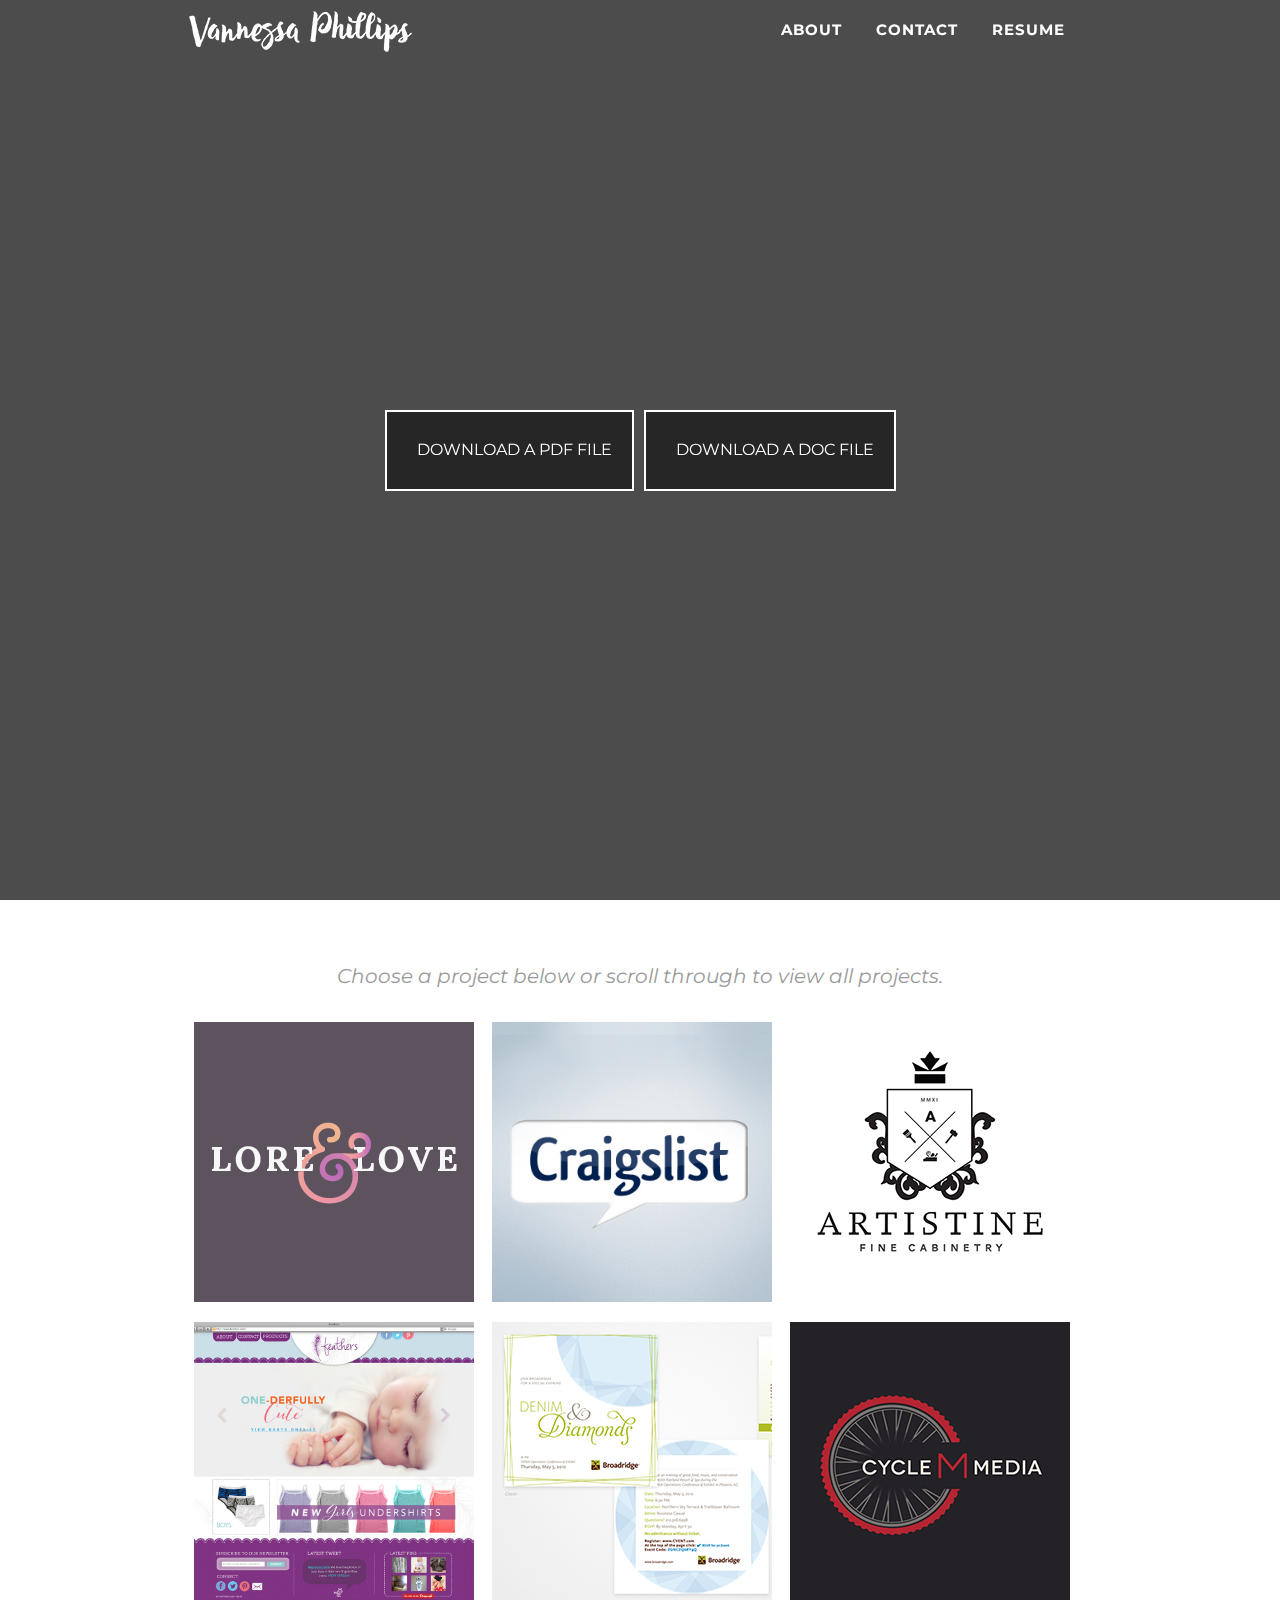
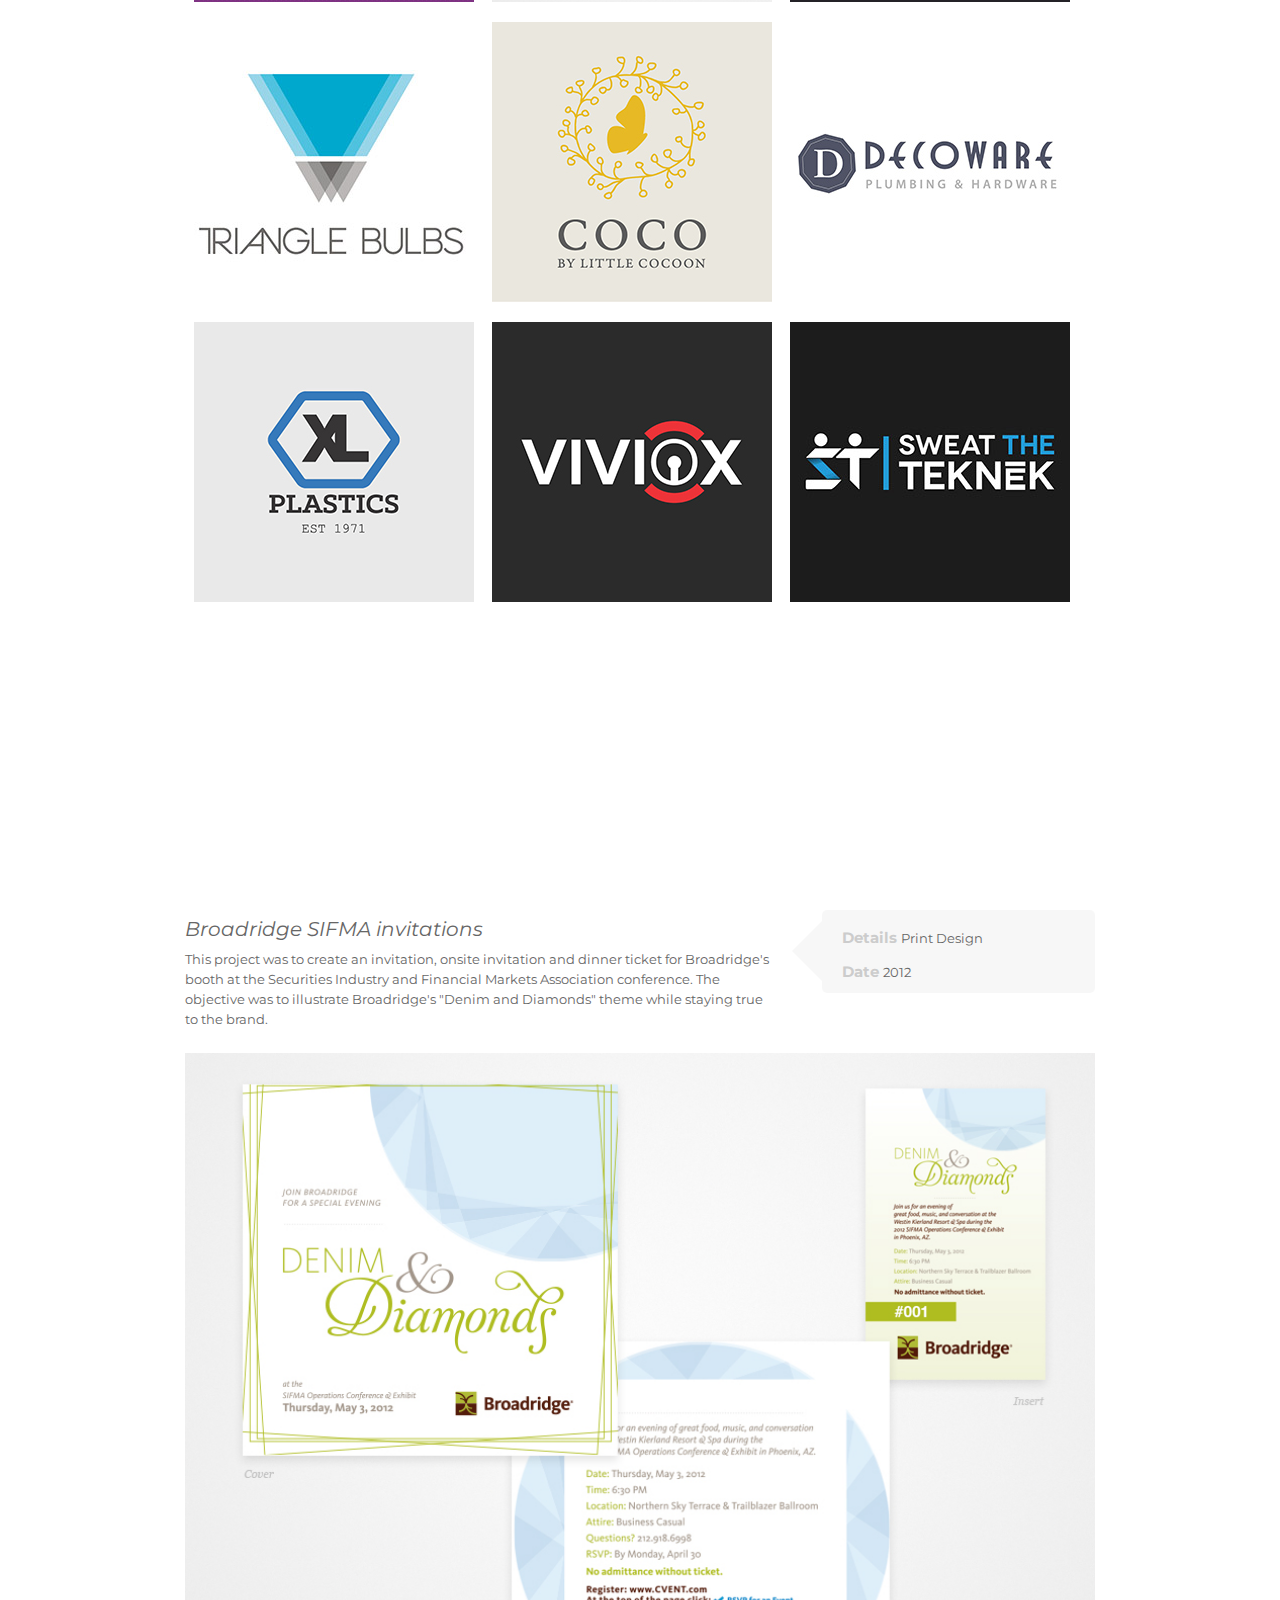
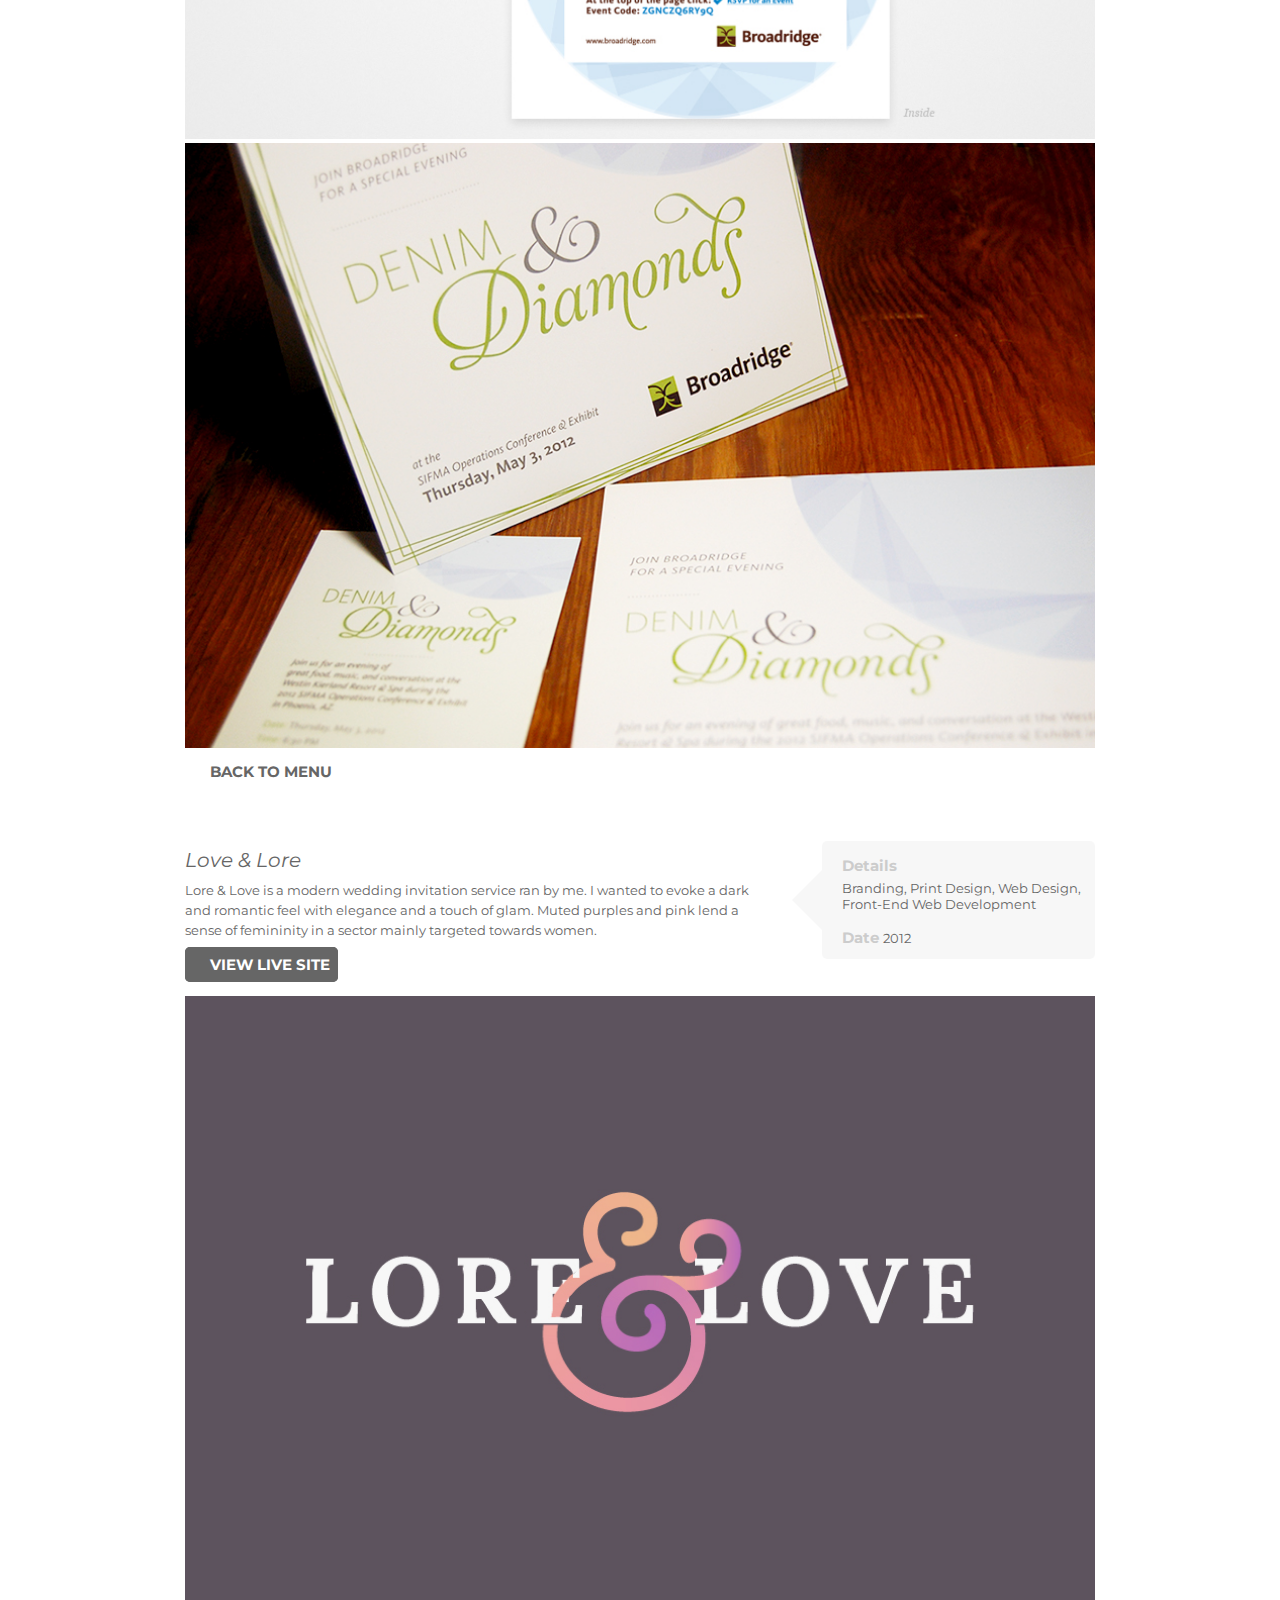
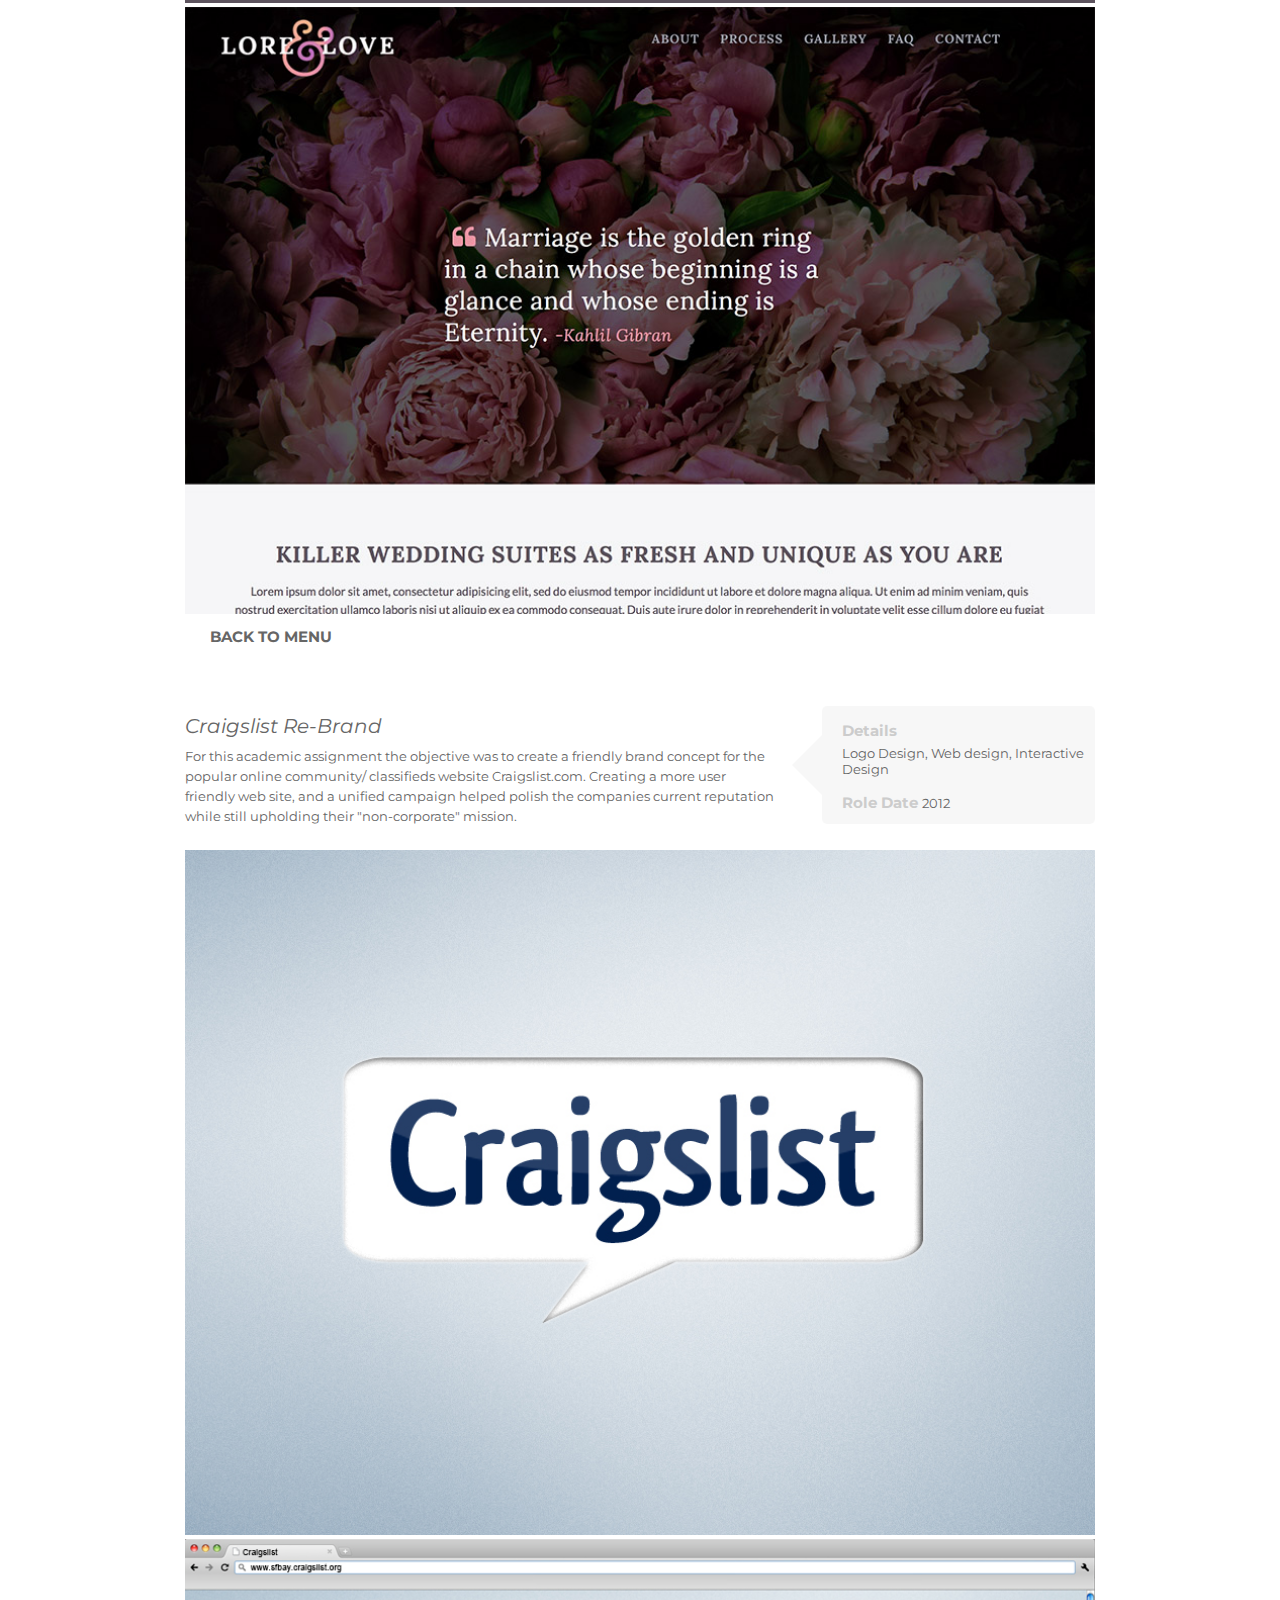
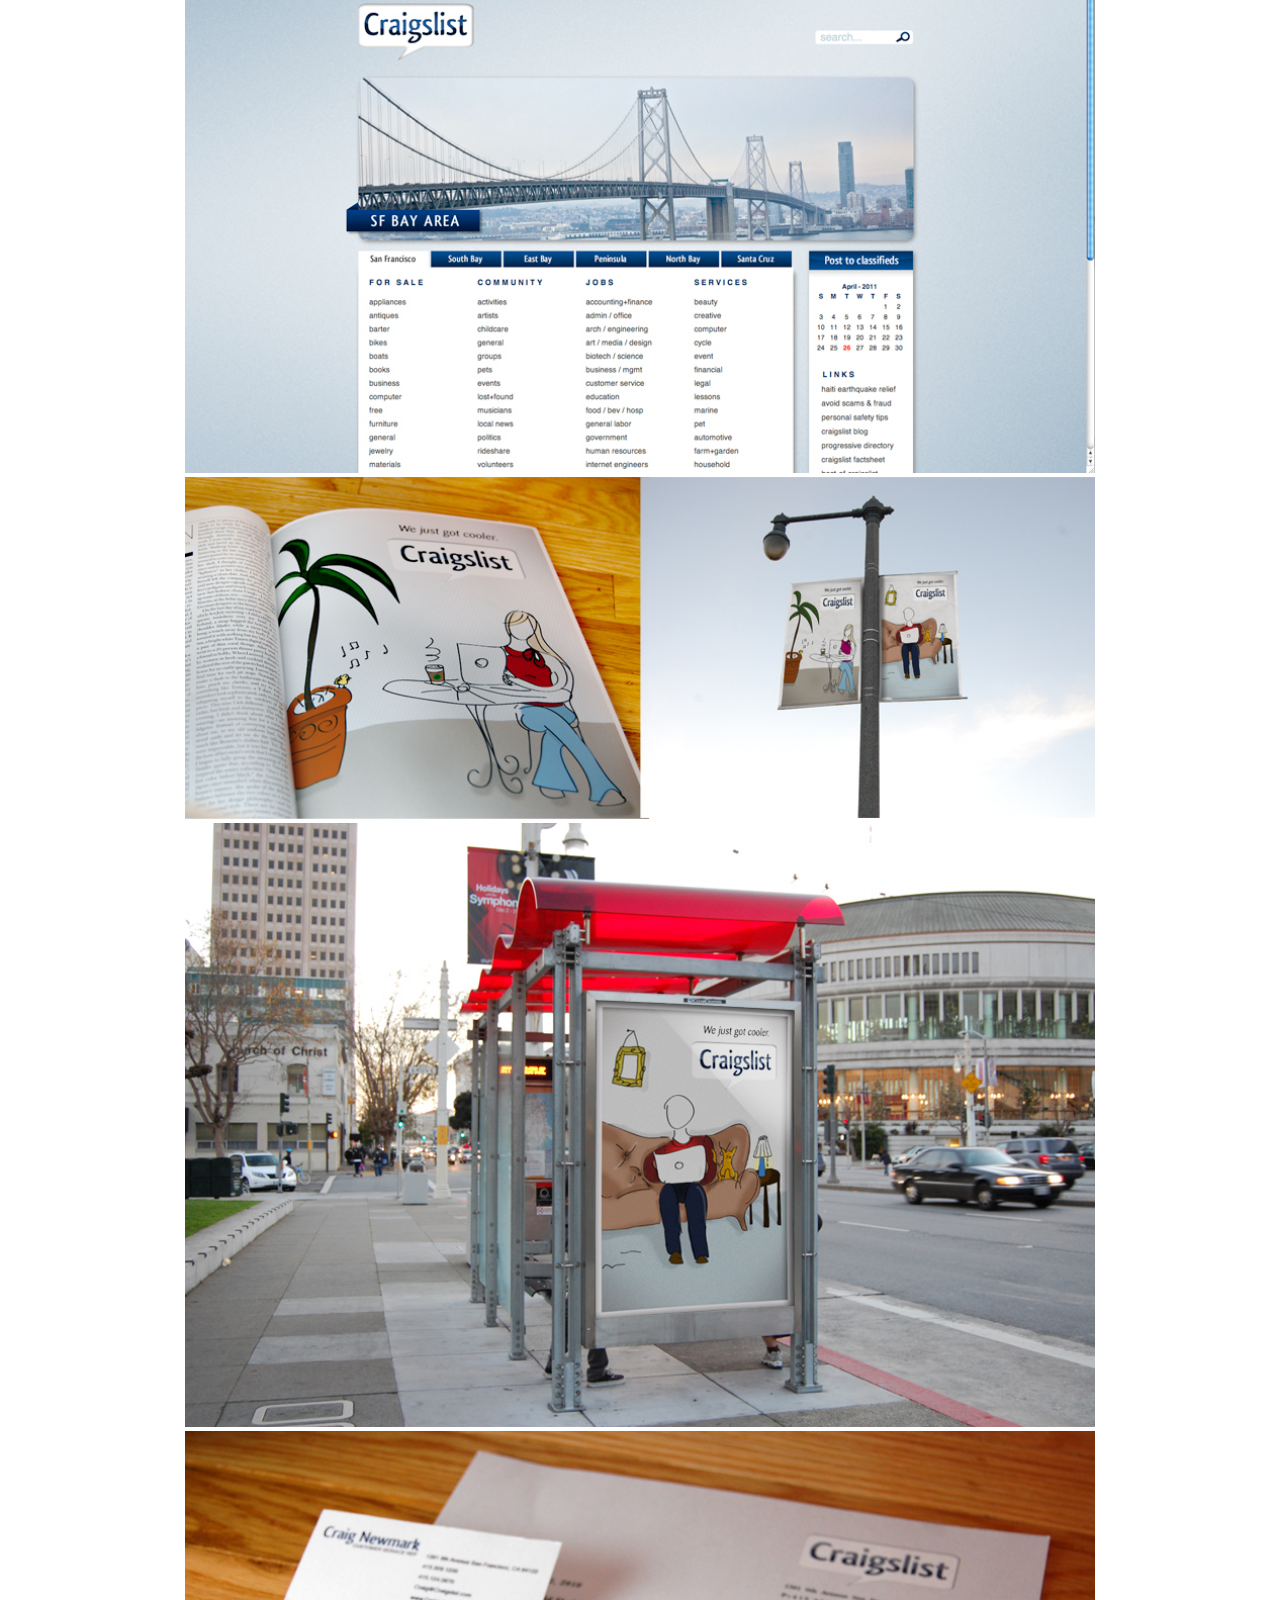
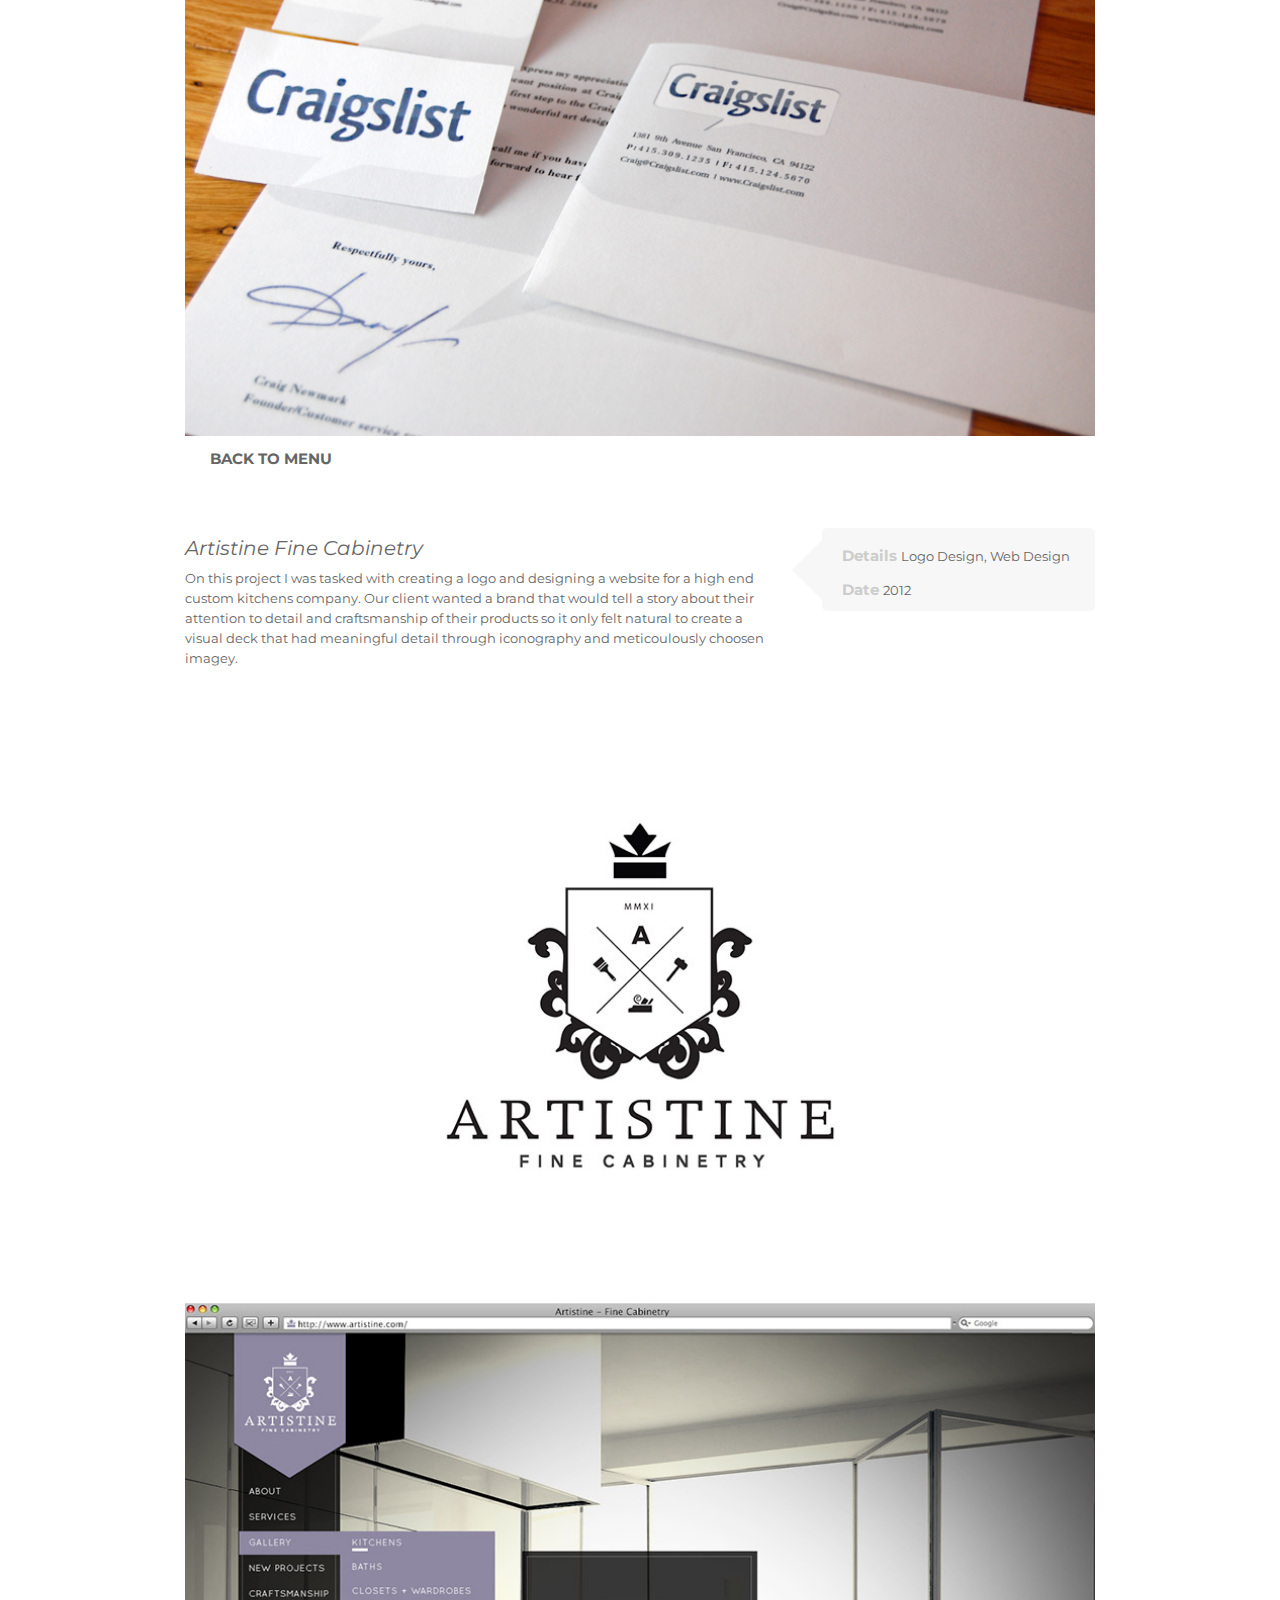
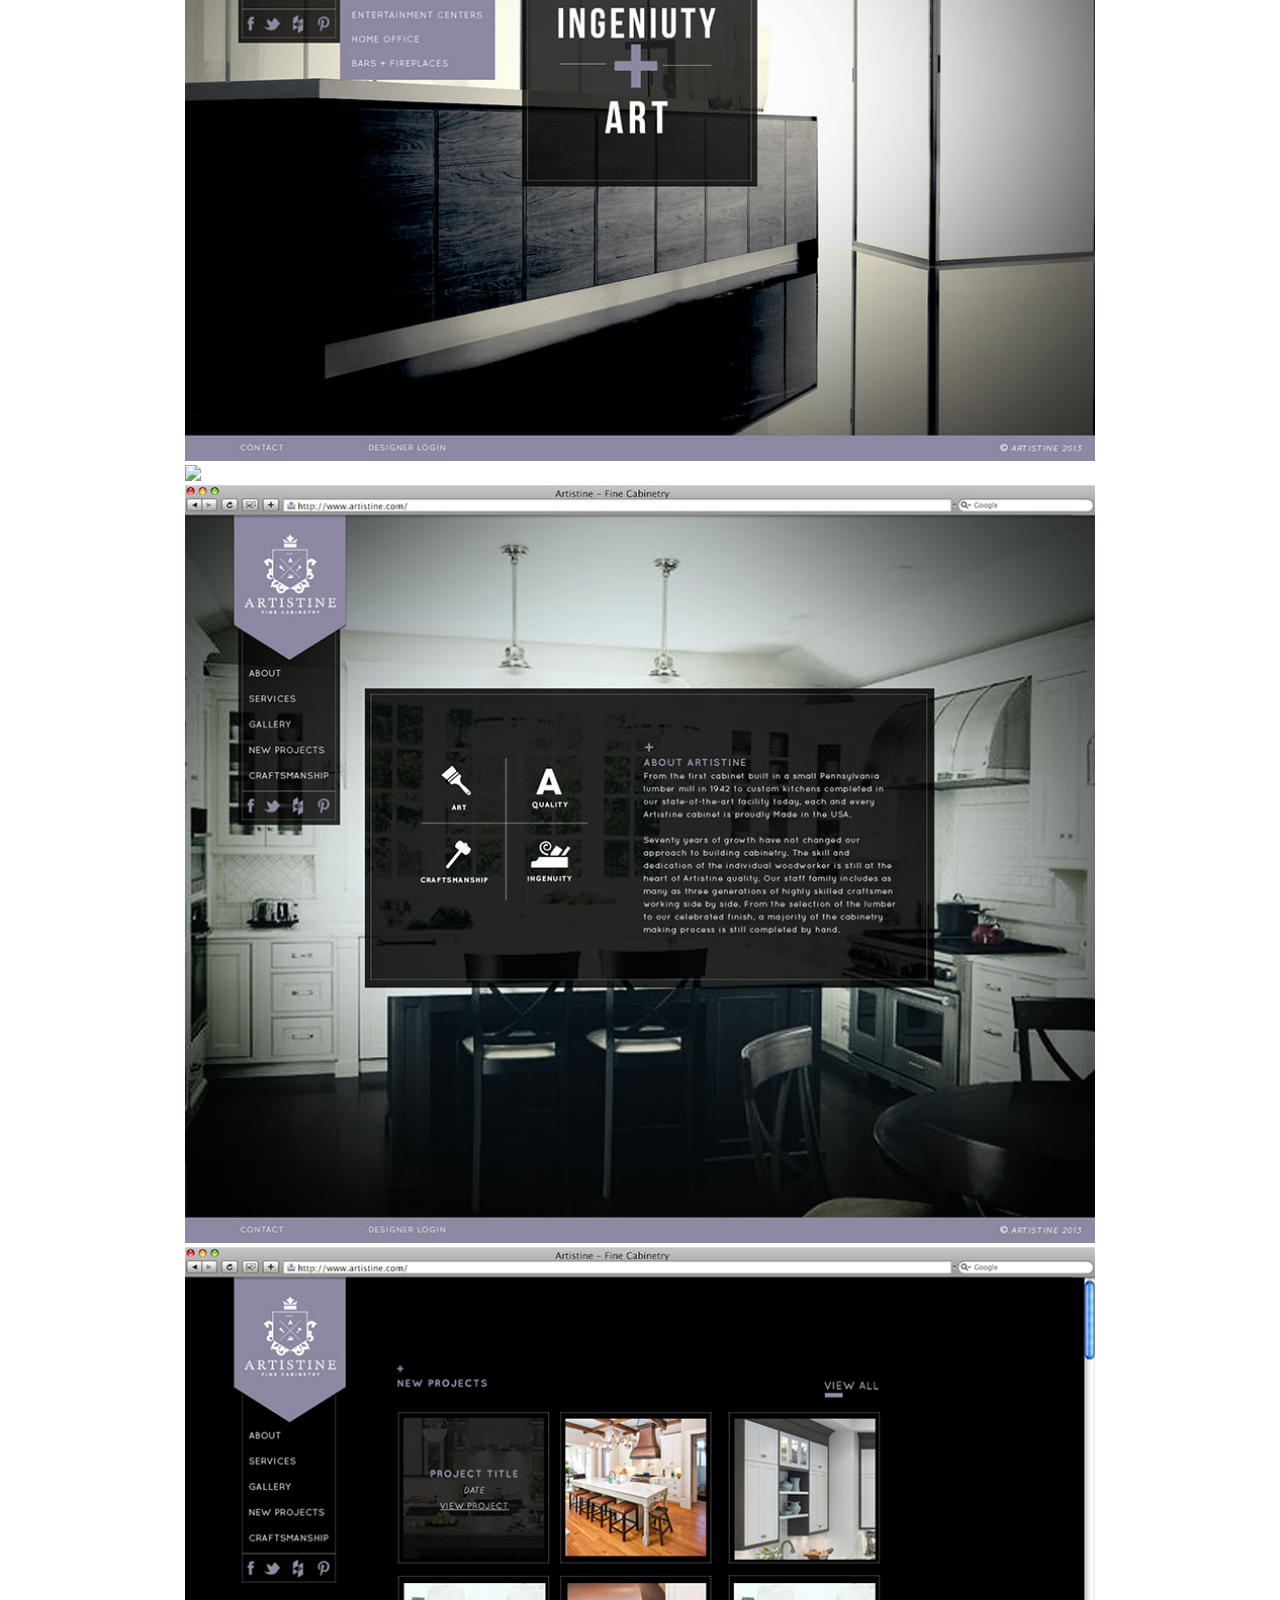
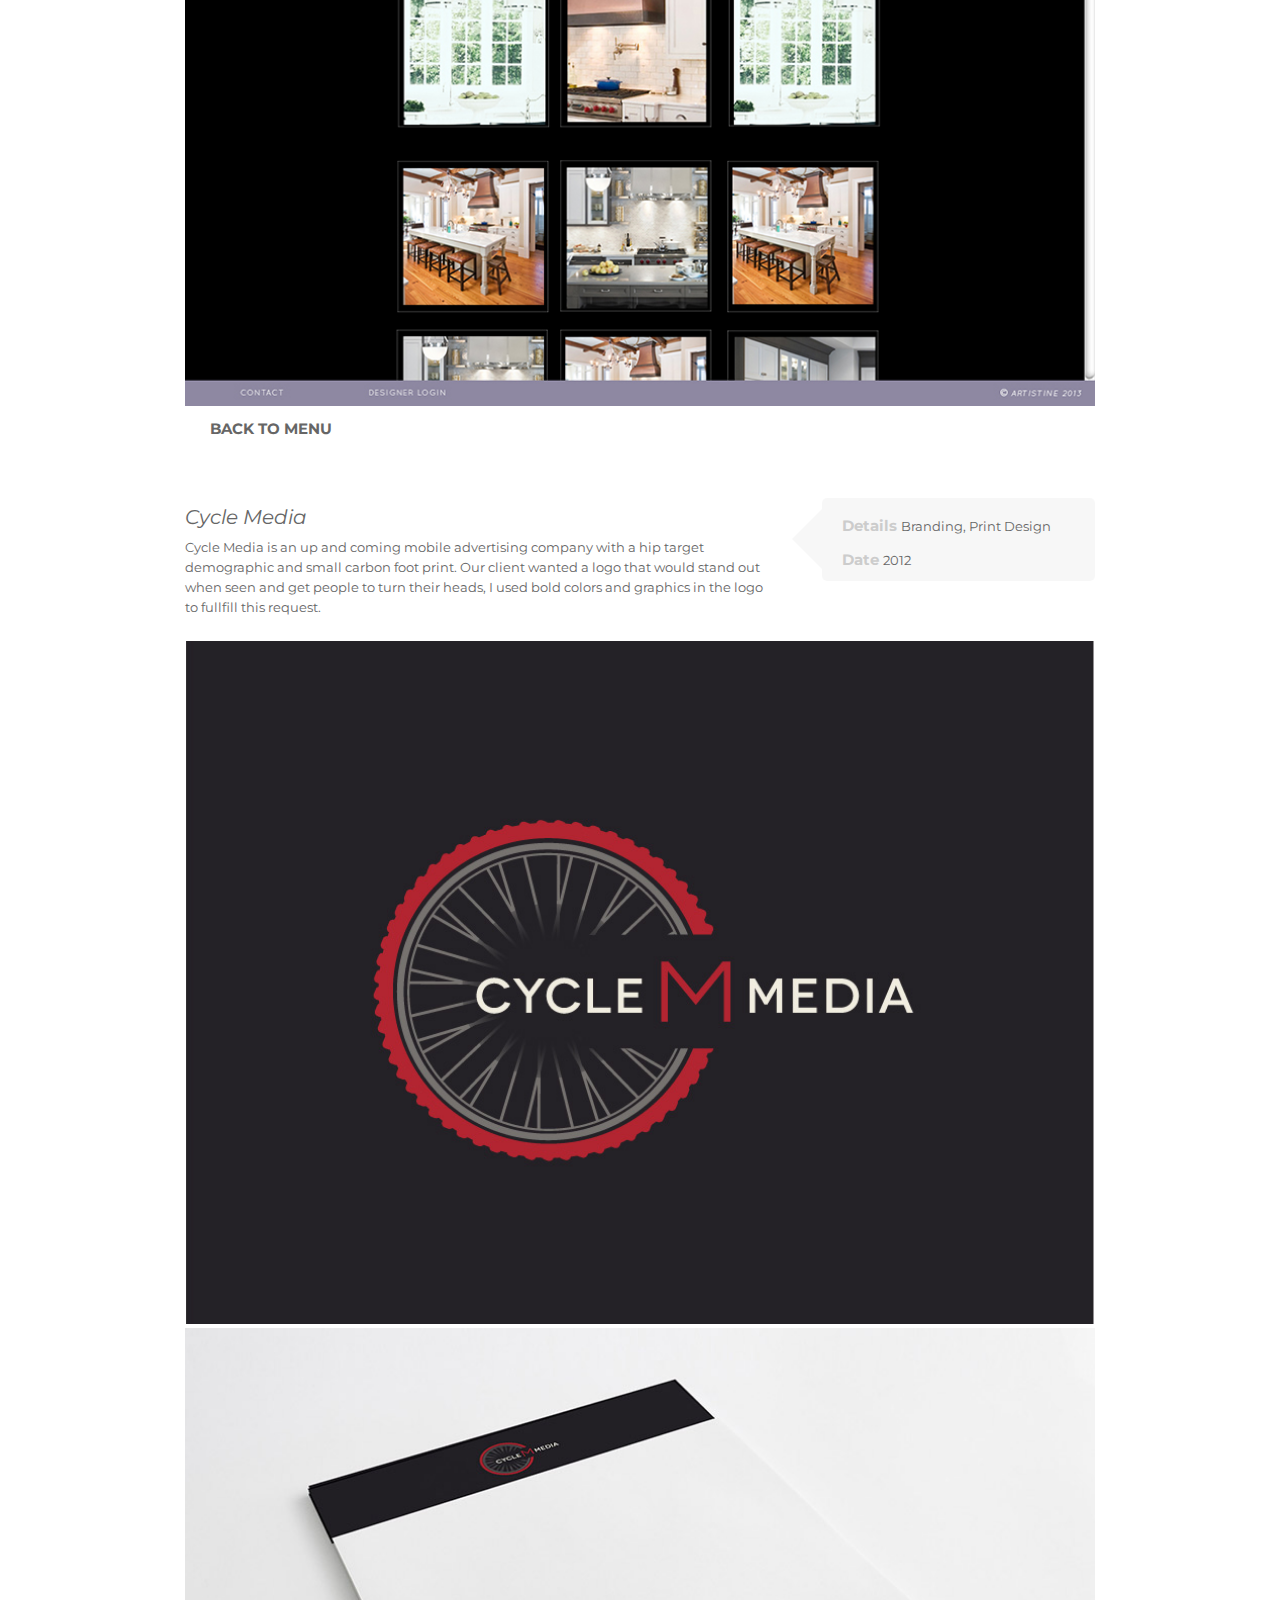
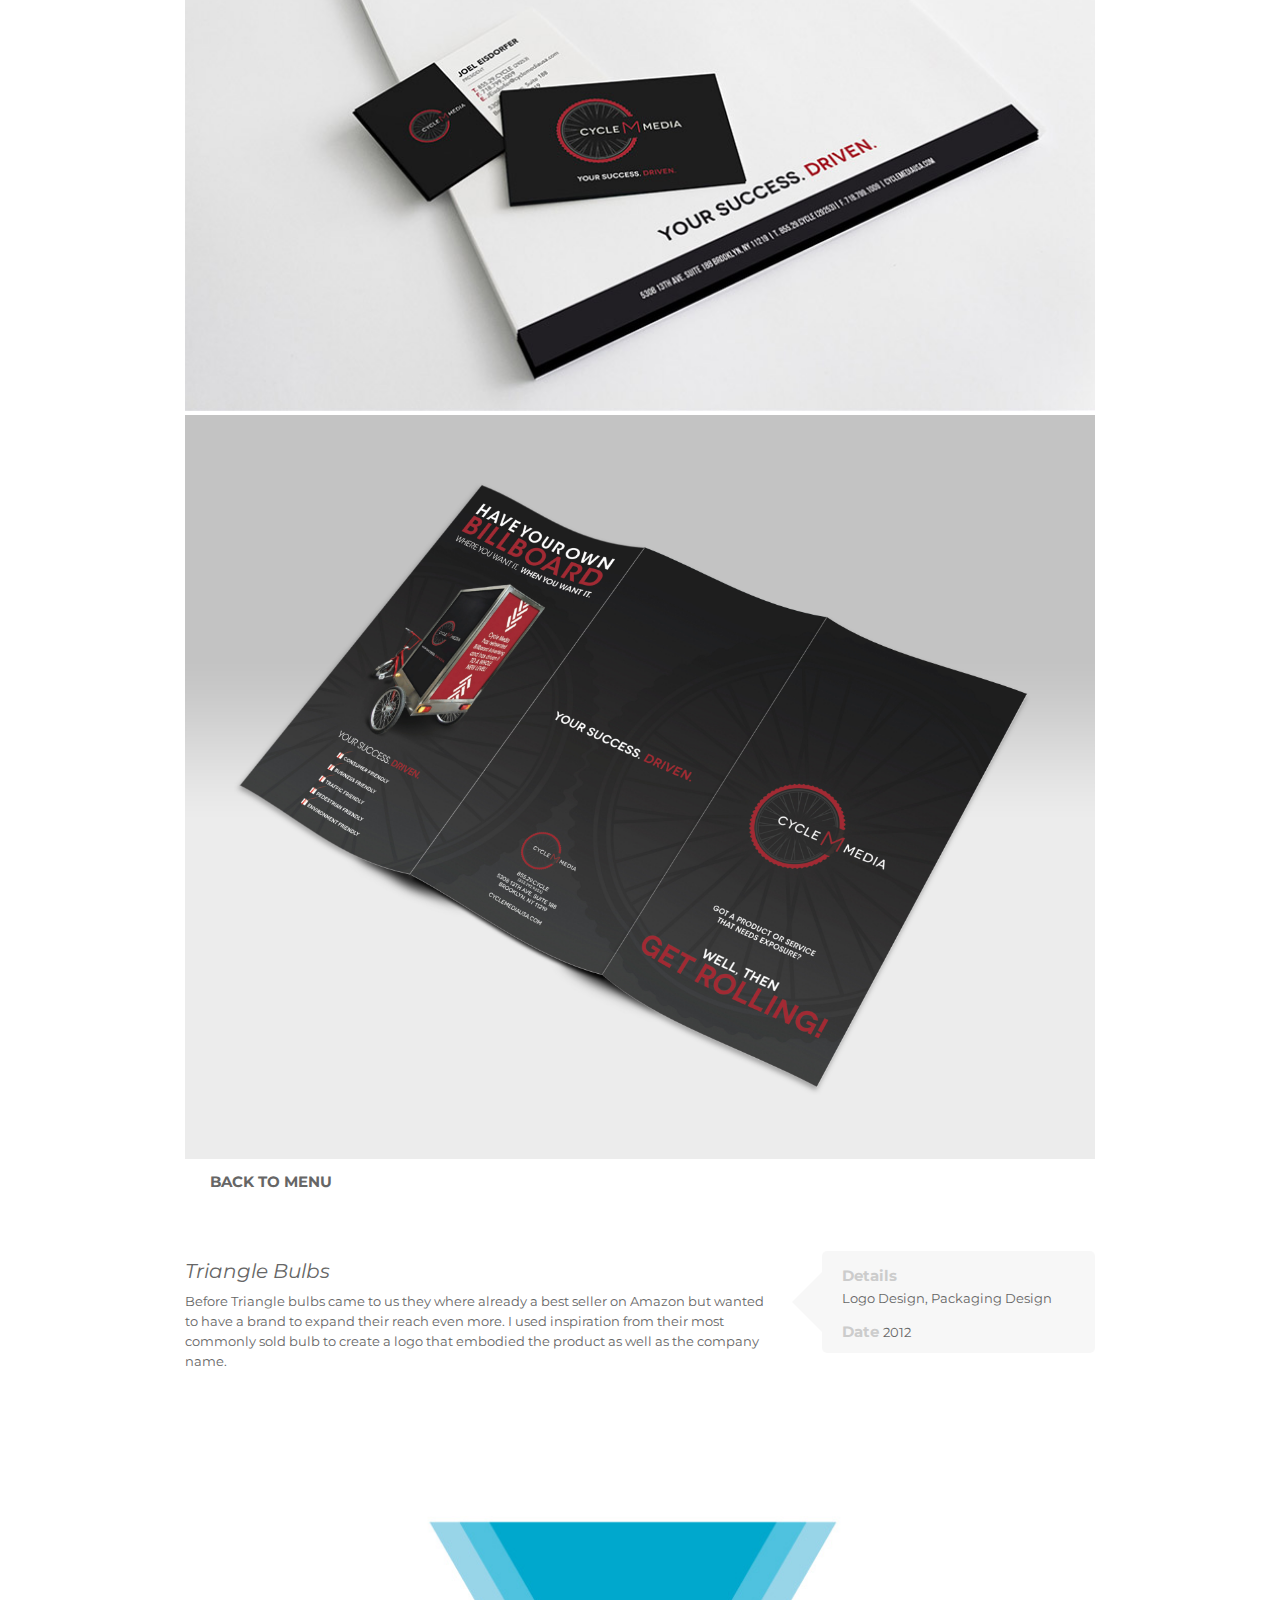
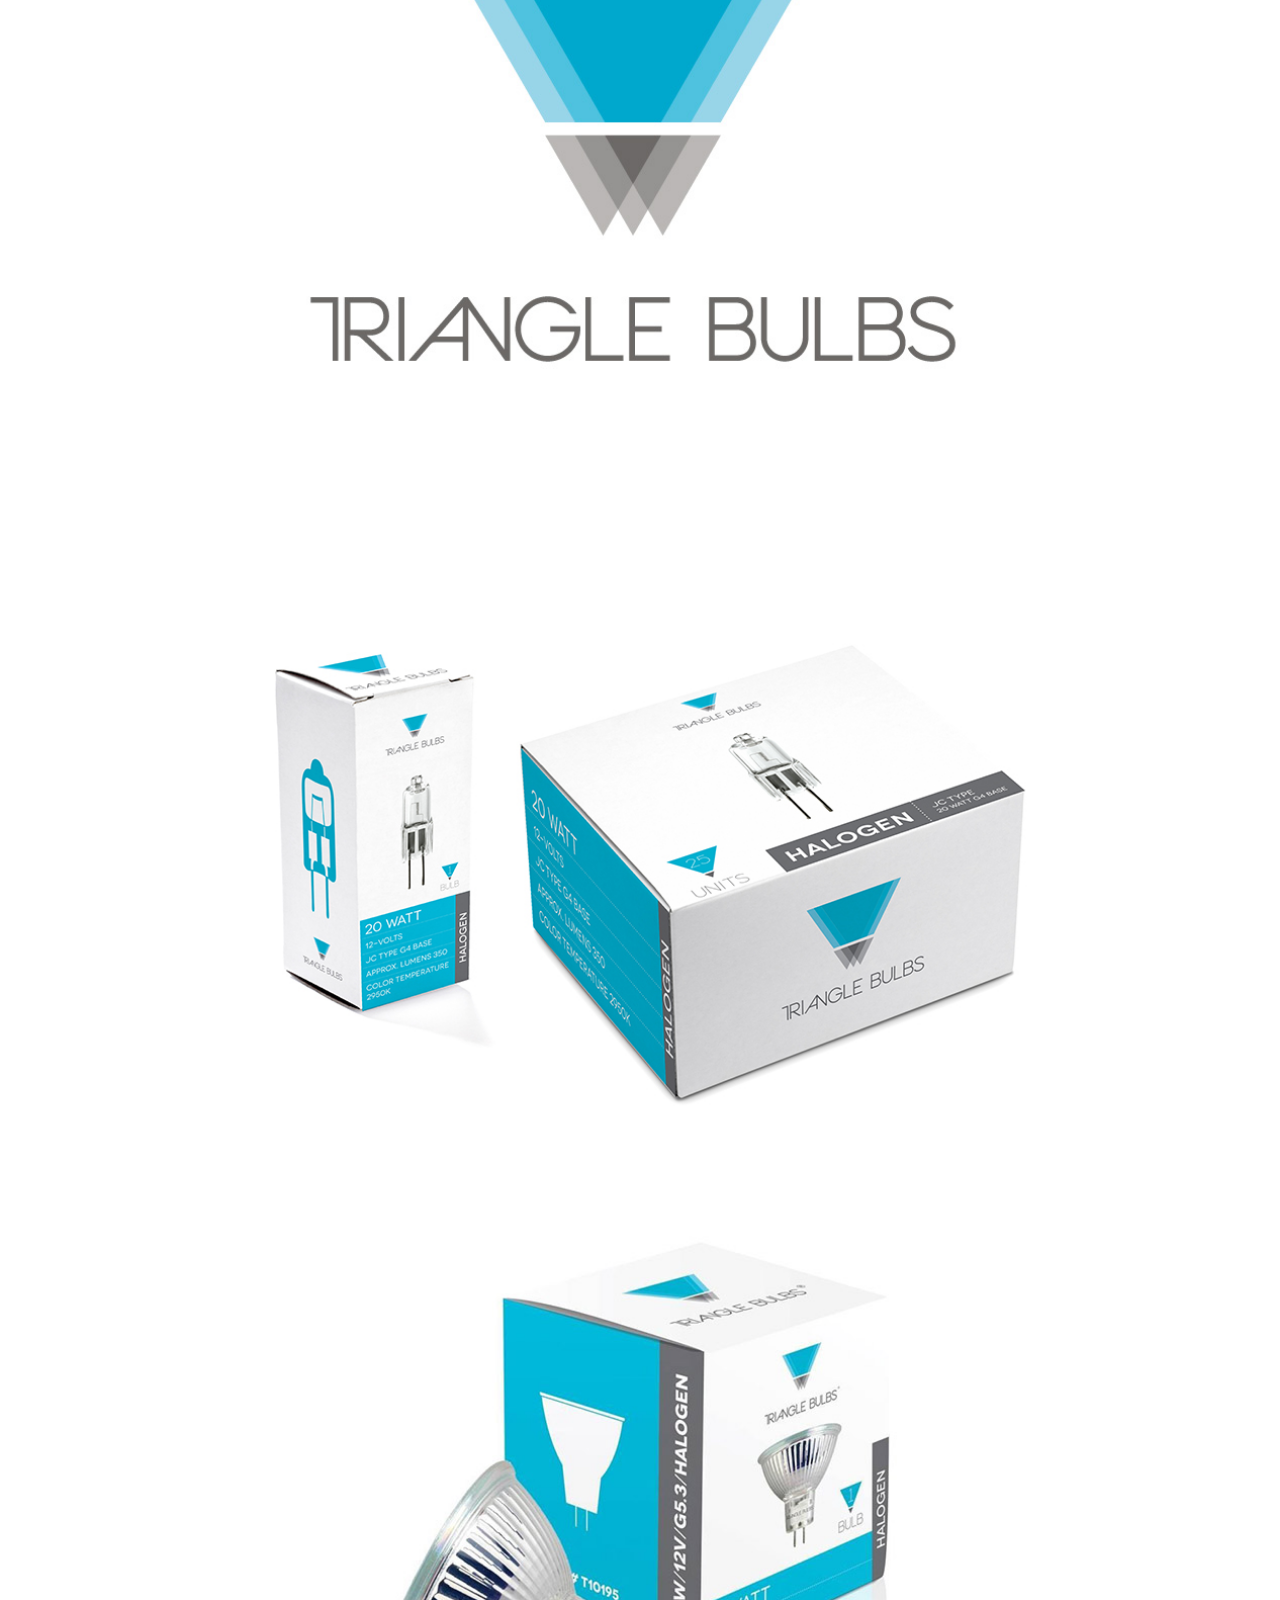
==== commit 88f14209: "fixed j query order" ====
--- a/index.html
+++ b/index.html
@@ -98,7 +98,7 @@
 	</figure>
     
     	<figure class="effect-duke">
-		<img src="Thumbs/denim.jpg" alt="Denim and Diamonds"/>
+		<img src="Thumbs/Denim.jpg" alt="Denim and Diamonds"/>
 		<figcaption>
 			<p><a href="#denim">View project</a></p>
 
@@ -552,7 +552,7 @@
 <i class="fa fa-circle fa-stack-2x"></i>
   <i class="fa fa-envelope fa-stack-1x fa-inverse"></i></span>
   
-vp@vannessa.phillips.com
+vp@vannessa.phillips.com</a>
 
 <a href="https://www.linkedin.com/in/vannessa-phillips" target="new">
 <span class="fa-stack fa-lg">
@@ -564,14 +564,11 @@
 <br>
 
 
-<div class="small"><em>Copyright 2016 Vannessa Phillips</em></span>
+<div class="small"><em>Copyright 2016 Vannessa Phillips</em></div>
 
 </footer>
-
-<script
-  src="http://code.jquery.com/jquery-3.1.1.min.js"
-  integrity="sha256-hVVnYaiADRTO2PzUGmuLJr8BLUSjGIZsDYGmIJLv2b8="
-  crossorigin="anonymous"></script>
+<script src="js/jquery-3.1.1.min.js"></script>
+
   <script>
   
   $("#resume").hide();
@@ -612,7 +609,8 @@
 
 
 <!--color changing backgrounds
---><script src="js/color.js"></script>
+-->
+<script src="js/color.js"></script>
       <script src="js/headernav.js"></script>
                  
 
